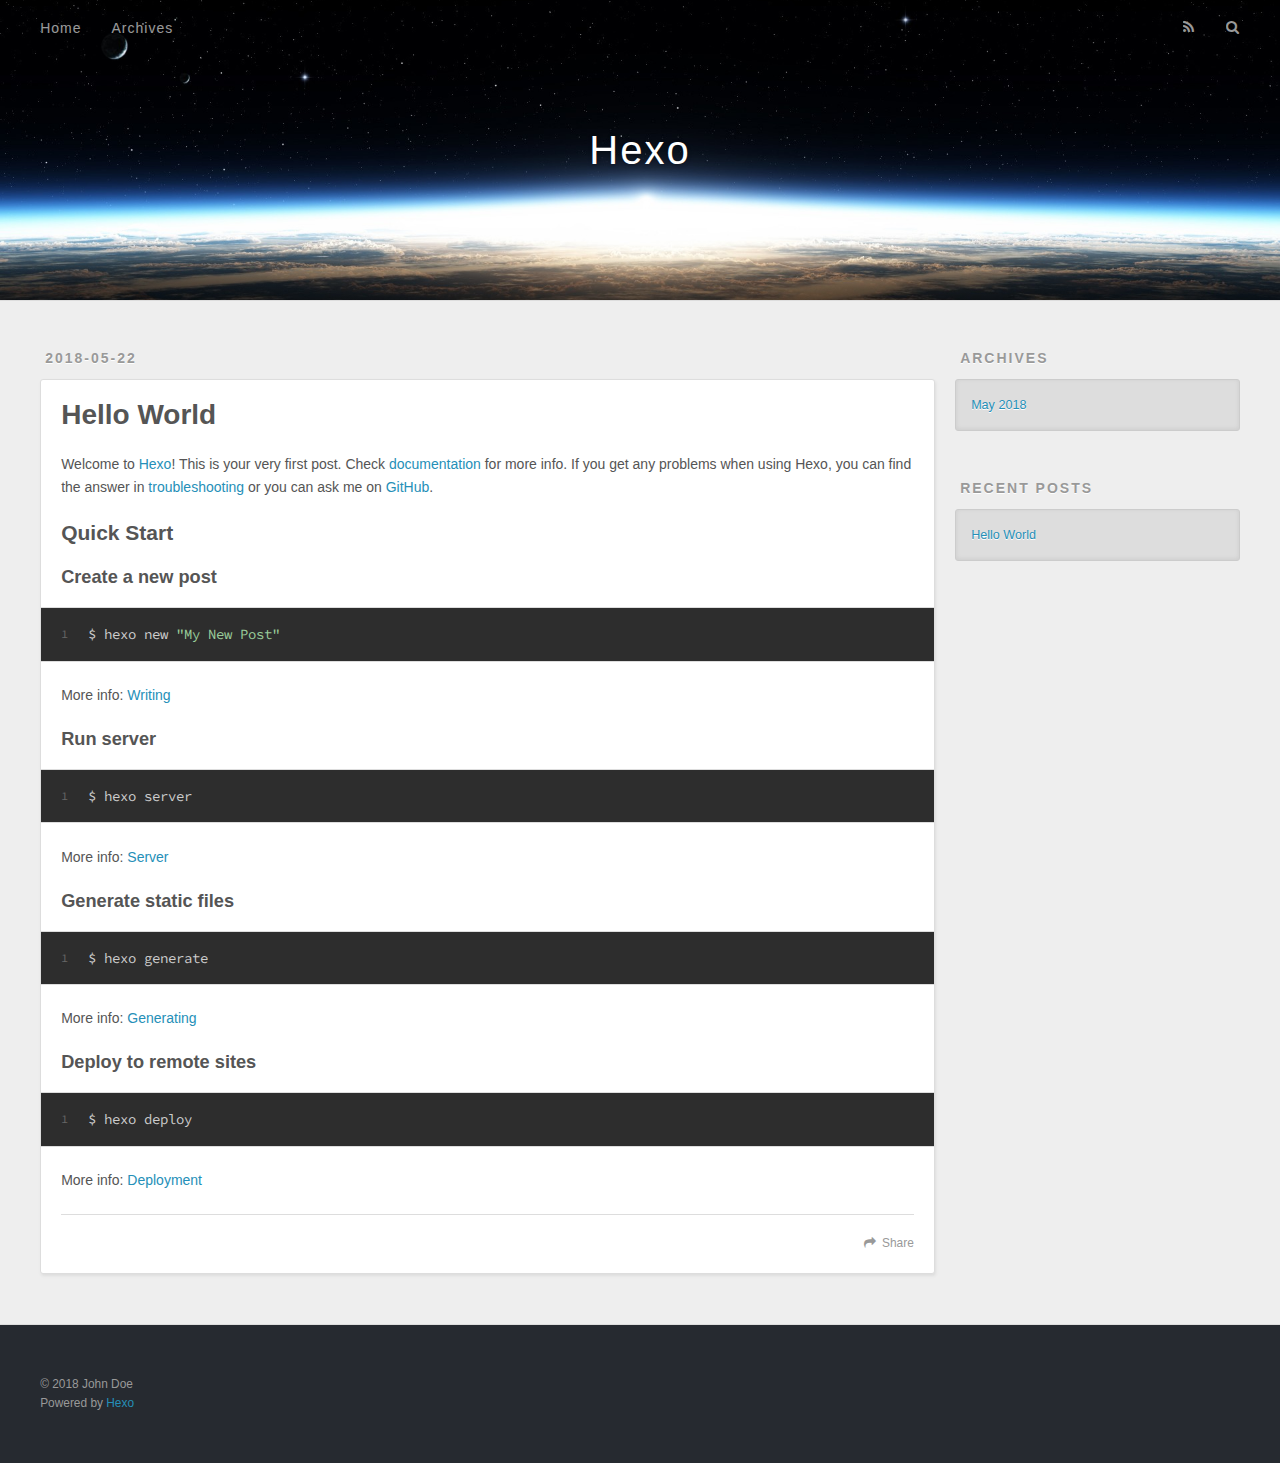
==== index.html @ e0454660 "Site updated: 2018-05-22 16:59:44" ====
<!DOCTYPE html>
<html>
<head>
  <meta charset="utf-8">
  

  
  <title>Hexo</title>
  <meta name="viewport" content="width=device-width, initial-scale=1, maximum-scale=1">
  <meta property="og:type" content="website">
<meta property="og:title" content="Hexo">
<meta property="og:url" content="http://yoursite.com/index.html">
<meta property="og:site_name" content="Hexo">
<meta property="og:locale" content="default">
<meta name="twitter:card" content="summary">
<meta name="twitter:title" content="Hexo">
  
    <link rel="alternate" href="/atom.xml" title="Hexo" type="application/atom+xml">
  
  
    <link rel="icon" href="/favicon.png">
  
  
    <link href="//fonts.googleapis.com/css?family=Source+Code+Pro" rel="stylesheet" type="text/css">
  
  <link rel="stylesheet" href="/css/style.css">
</head>

<body>
  <div id="container">
    <div id="wrap">
      <header id="header">
  <div id="banner"></div>
  <div id="header-outer" class="outer">
    <div id="header-title" class="inner">
      <h1 id="logo-wrap">
        <a href="/" id="logo">Hexo</a>
      </h1>
      
    </div>
    <div id="header-inner" class="inner">
      <nav id="main-nav">
        <a id="main-nav-toggle" class="nav-icon"></a>
        
          <a class="main-nav-link" href="/">Home</a>
        
          <a class="main-nav-link" href="/archives">Archives</a>
        
      </nav>
      <nav id="sub-nav">
        
          <a id="nav-rss-link" class="nav-icon" href="/atom.xml" title="RSS Feed"></a>
        
        <a id="nav-search-btn" class="nav-icon" title="Search"></a>
      </nav>
      <div id="search-form-wrap">
        <form action="//google.com/search" method="get" accept-charset="UTF-8" class="search-form"><input type="search" name="q" class="search-form-input" placeholder="Search"><button type="submit" class="search-form-submit">&#xF002;</button><input type="hidden" name="sitesearch" value="http://yoursite.com"></form>
      </div>
    </div>
  </div>
</header>
      <div class="outer">
        <section id="main">
  
    <article id="post-hello-world" class="article article-type-post" itemscope itemprop="blogPost">
  <div class="article-meta">
    <a href="/2018/05/22/hello-world/" class="article-date">
  <time datetime="2018-05-22T08:12:59.745Z" itemprop="datePublished">2018-05-22</time>
</a>
    
  </div>
  <div class="article-inner">
    
    
      <header class="article-header">
        
  
    <h1 itemprop="name">
      <a class="article-title" href="/2018/05/22/hello-world/">Hello World</a>
    </h1>
  

      </header>
    
    <div class="article-entry" itemprop="articleBody">
      
        <p>Welcome to <a href="https://hexo.io/" target="_blank" rel="noopener">Hexo</a>! This is your very first post. Check <a href="https://hexo.io/docs/" target="_blank" rel="noopener">documentation</a> for more info. If you get any problems when using Hexo, you can find the answer in <a href="https://hexo.io/docs/troubleshooting.html" target="_blank" rel="noopener">troubleshooting</a> or you can ask me on <a href="https://github.com/hexojs/hexo/issues" target="_blank" rel="noopener">GitHub</a>.</p>
<h2 id="Quick-Start"><a href="#Quick-Start" class="headerlink" title="Quick Start"></a>Quick Start</h2><h3 id="Create-a-new-post"><a href="#Create-a-new-post" class="headerlink" title="Create a new post"></a>Create a new post</h3><figure class="highlight bash"><table><tr><td class="gutter"><pre><span class="line">1</span><br></pre></td><td class="code"><pre><span class="line">$ hexo new <span class="string">"My New Post"</span></span><br></pre></td></tr></table></figure>
<p>More info: <a href="https://hexo.io/docs/writing.html" target="_blank" rel="noopener">Writing</a></p>
<h3 id="Run-server"><a href="#Run-server" class="headerlink" title="Run server"></a>Run server</h3><figure class="highlight bash"><table><tr><td class="gutter"><pre><span class="line">1</span><br></pre></td><td class="code"><pre><span class="line">$ hexo server</span><br></pre></td></tr></table></figure>
<p>More info: <a href="https://hexo.io/docs/server.html" target="_blank" rel="noopener">Server</a></p>
<h3 id="Generate-static-files"><a href="#Generate-static-files" class="headerlink" title="Generate static files"></a>Generate static files</h3><figure class="highlight bash"><table><tr><td class="gutter"><pre><span class="line">1</span><br></pre></td><td class="code"><pre><span class="line">$ hexo generate</span><br></pre></td></tr></table></figure>
<p>More info: <a href="https://hexo.io/docs/generating.html" target="_blank" rel="noopener">Generating</a></p>
<h3 id="Deploy-to-remote-sites"><a href="#Deploy-to-remote-sites" class="headerlink" title="Deploy to remote sites"></a>Deploy to remote sites</h3><figure class="highlight bash"><table><tr><td class="gutter"><pre><span class="line">1</span><br></pre></td><td class="code"><pre><span class="line">$ hexo deploy</span><br></pre></td></tr></table></figure>
<p>More info: <a href="https://hexo.io/docs/deployment.html" target="_blank" rel="noopener">Deployment</a></p>

      
    </div>
    <footer class="article-footer">
      <a data-url="http://yoursite.com/2018/05/22/hello-world/" data-id="cjhhenh9d0000pkgvvjf77bkn" class="article-share-link">Share</a>
      
      
    </footer>
  </div>
  
</article>


  


</section>
        
          <aside id="sidebar">
  
    

  
    

  
    
  
    
  <div class="widget-wrap">
    <h3 class="widget-title">Archives</h3>
    <div class="widget">
      <ul class="archive-list"><li class="archive-list-item"><a class="archive-list-link" href="/archives/2018/05/">May 2018</a></li></ul>
    </div>
  </div>


  
    
  <div class="widget-wrap">
    <h3 class="widget-title">Recent Posts</h3>
    <div class="widget">
      <ul>
        
          <li>
            <a href="/2018/05/22/hello-world/">Hello World</a>
          </li>
        
      </ul>
    </div>
  </div>

  
</aside>
        
      </div>
      <footer id="footer">
  
  <div class="outer">
    <div id="footer-info" class="inner">
      &copy; 2018 John Doe<br>
      Powered by <a href="http://hexo.io/" target="_blank">Hexo</a>
    </div>
  </div>
</footer>
    </div>
    <nav id="mobile-nav">
  
    <a href="/" class="mobile-nav-link">Home</a>
  
    <a href="/archives" class="mobile-nav-link">Archives</a>
  
</nav>
    

<script src="//ajax.googleapis.com/ajax/libs/jquery/2.0.3/jquery.min.js"></script>


  <link rel="stylesheet" href="/fancybox/jquery.fancybox.css">
  <script src="/fancybox/jquery.fancybox.pack.js"></script>


<script src="/js/script.js"></script>



  </div>
</body>
</html>
---- css/style.css ----
body {
  width: 100%;
}
body:before,
body:after {
  content: "";
  display: table;
}
body:after {
  clear: both;
}
html,
body,
div,
span,
applet,
object,
iframe,
h1,
h2,
h3,
h4,
h5,
h6,
p,
blockquote,
pre,
a,
abbr,
acronym,
address,
big,
cite,
code,
del,
dfn,
em,
img,
ins,
kbd,
q,
s,
samp,
small,
strike,
strong,
sub,
sup,
tt,
var,
dl,
dt,
dd,
ol,
ul,
li,
fieldset,
form,
label,
legend,
table,
caption,
tbody,
tfoot,
thead,
tr,
th,
td {
  margin: 0;
  padding: 0;
  border: 0;
  outline: 0;
  font-weight: inherit;
  font-style: inherit;
  font-family: inherit;
  font-size: 100%;
  vertical-align: baseline;
}
body {
  line-height: 1;
  color: #000;
  background: #fff;
}
ol,
ul {
  list-style: none;
}
table {
  border-collapse: separate;
  border-spacing: 0;
  vertical-align: middle;
}
caption,
th,
td {
  text-align: left;
  font-weight: normal;
  vertical-align: middle;
}
a img {
  border: none;
}
input,
button {
  margin: 0;
  padding: 0;
}
input::-moz-focus-inner,
button::-moz-focus-inner {
  border: 0;
  padding: 0;
}
@font-face {
  font-family: FontAwesome;
  font-style: normal;
  font-weight: normal;
  src: url("fonts/fontawesome-webfont.eot?v=#4.0.3");
  src: url("fonts/fontawesome-webfont.eot?#iefix&v=#4.0.3") format("embedded-opentype"), url("fonts/fontawesome-webfont.woff?v=#4.0.3") format("woff"), url("fonts/fontawesome-webfont.ttf?v=#4.0.3") format("truetype"), url("fonts/fontawesome-webfont.svg#fontawesomeregular?v=#4.0.3") format("svg");
}
html,
body,
#container {
  height: 100%;
}
body {
  background: #eee;
  font: 14px -apple-system, BlinkMacSystemFont, "Segoe UI", "Roboto", "Oxygen", "Ubuntu", "Cantarell", "Fira Sans", "Droid Sans", "Helvetica Neue", sans-serif;
  -webkit-text-size-adjust: 100%;
}
.outer {
  max-width: 1220px;
  margin: 0 auto;
  padding: 0 20px;
}
.outer:before,
.outer:after {
  content: "";
  display: table;
}
.outer:after {
  clear: both;
}
.inner {
  display: inline;
  float: left;
  width: 98.33333333333333%;
  margin: 0 0.833333333333333%;
}
.left,
.alignleft {
  float: left;
}
.right,
.alignright {
  float: right;
}
.clear {
  clear: both;
}
#container {
  position: relative;
}
.mobile-nav-on {
  overflow: hidden;
}
#wrap {
  height: 100%;
  width: 100%;
  position: absolute;
  top: 0;
  left: 0;
  -webkit-transition: 0.2s ease-out;
  -moz-transition: 0.2s ease-out;
  -ms-transition: 0.2s ease-out;
  transition: 0.2s ease-out;
  z-index: 1;
  background: #eee;
}
.mobile-nav-on #wrap {
  left: 280px;
}
@media screen and (min-width: 768px) {
  #main {
    display: inline;
    float: left;
    width: 73.33333333333333%;
    margin: 0 0.833333333333333%;
  }
}
.article-date,
.article-category-link,
.archive-year,
.widget-title {
  text-decoration: none;
  text-transform: uppercase;
  letter-spacing: 2px;
  color: #999;
  margin-bottom: 1em;
  margin-left: 5px;
  line-height: 1em;
  text-shadow: 0 1px #fff;
  font-weight: bold;
}
.article-inner,
.archive-article-inner {
  background: #fff;
  -webkit-box-shadow: 1px 2px 3px #ddd;
  box-shadow: 1px 2px 3px #ddd;
  border: 1px solid #ddd;
  border-radius: 3px;
}
.article-entry h1,
.widget h1 {
  font-size: 2em;
}
.article-entry h2,
.widget h2 {
  font-size: 1.5em;
}
.article-entry h3,
.widget h3 {
  font-size: 1.3em;
}
.article-entry h4,
.widget h4 {
  font-size: 1.2em;
}
.article-entry h5,
.widget h5 {
  font-size: 1em;
}
.article-entry h6,
.widget h6 {
  font-size: 1em;
  color: #999;
}
.article-entry hr,
.widget hr {
  border: 1px dashed #ddd;
}
.article-entry strong,
.widget strong {
  font-weight: bold;
}
.article-entry em,
.widget em,
.article-entry cite,
.widget cite {
  font-style: italic;
}
.article-entry sup,
.widget sup,
.article-entry sub,
.widget sub {
  font-size: 0.75em;
  line-height: 0;
  position: relative;
  vertical-align: baseline;
}
.article-entry sup,
.widget sup {
  top: -0.5em;
}
.article-entry sub,
.widget sub {
  bottom: -0.2em;
}
.article-entry small,
.widget small {
  font-size: 0.85em;
}
.article-entry acronym,
.widget acronym,
.article-entry abbr,
.widget abbr {
  border-bottom: 1px dotted;
}
.article-entry ul,
.widget ul,
.article-entry ol,
.widget ol,
.article-entry dl,
.widget dl {
  margin: 0 20px;
  line-height: 1.6em;
}
.article-entry ul ul,
.widget ul ul,
.article-entry ol ul,
.widget ol ul,
.article-entry ul ol,
.widget ul ol,
.article-entry ol ol,
.widget ol ol {
  margin-top: 0;
  margin-bottom: 0;
}
.article-entry ul,
.widget ul {
  list-style: disc;
}
.article-entry ol,
.widget ol {
  list-style: decimal;
}
.article-entry dt,
.widget dt {
  font-weight: bold;
}
#header {
  height: 300px;
  position: relative;
  border-bottom: 1px solid #ddd;
}
#header:before,
#header:after {
  content: "";
  position: absolute;
  left: 0;
  right: 0;
  height: 40px;
}
#header:before {
  top: 0;
  background: -webkit-linear-gradient(rgba(0,0,0,0.2), transparent);
  background: -moz-linear-gradient(rgba(0,0,0,0.2), transparent);
  background: -ms-linear-gradient(rgba(0,0,0,0.2), transparent);
  background: linear-gradient(rgba(0,0,0,0.2), transparent);
}
#header:after {
  bottom: 0;
  background: -webkit-linear-gradient(transparent, rgba(0,0,0,0.2));
  background: -moz-linear-gradient(transparent, rgba(0,0,0,0.2));
  background: -ms-linear-gradient(transparent, rgba(0,0,0,0.2));
  background: linear-gradient(transparent, rgba(0,0,0,0.2));
}
#header-outer {
  height: 100%;
  position: relative;
}
#header-inner {
  position: relative;
  overflow: hidden;
}
#banner {
  position: absolute;
  top: 0;
  left: 0;
  width: 100%;
  height: 100%;
  background: url("images/banner.jpg") center #000;
  -webkit-background-size: cover;
  -moz-background-size: cover;
  background-size: cover;
  z-index: -1;
}
#header-title {
  text-align: center;
  height: 40px;
  position: absolute;
  top: 50%;
  left: 0;
  margin-top: -20px;
}
#logo,
#subtitle {
  text-decoration: none;
  color: #fff;
  font-weight: 300;
  text-shadow: 0 1px 4px rgba(0,0,0,0.3);
}
#logo {
  font-size: 40px;
  line-height: 40px;
  letter-spacing: 2px;
}
#subtitle {
  font-size: 16px;
  line-height: 16px;
  letter-spacing: 1px;
}
#subtitle-wrap {
  margin-top: 16px;
}
#main-nav {
  float: left;
  margin-left: -15px;
}
.nav-icon,
.main-nav-link {
  float: left;
  color: #fff;
  opacity: 0.6;
  text-decoration: none;
  text-shadow: 0 1px rgba(0,0,0,0.2);
  -webkit-transition: opacity 0.2s;
  -moz-transition: opacity 0.2s;
  -ms-transition: opacity 0.2s;
  transition: opacity 0.2s;
  display: block;
  padding: 20px 15px;
}
.nav-icon:hover,
.main-nav-link:hover {
  opacity: 1;
}
.nav-icon {
  font-family: FontAwesome;
  text-align: center;
  font-size: 14px;
  width: 14px;
  height: 14px;
  padding: 20px 15px;
  position: relative;
  cursor: pointer;
}
.main-nav-link {
  font-weight: 300;
  letter-spacing: 1px;
}
@media screen and (max-width: 479px) {
  .main-nav-link {
    display: none;
  }
}
#main-nav-toggle {
  display: none;
}
#main-nav-toggle:before {
  content: "\f0c9";
}
@media screen and (max-width: 479px) {
  #main-nav-toggle {
    display: block;
  }
}
#sub-nav {
  float: right;
  margin-right: -15px;
}
#nav-rss-link:before {
  content: "\f09e";
}
#nav-search-btn:before {
  content: "\f002";
}
#search-form-wrap {
  position: absolute;
  top: 15px;
  width: 150px;
  height: 30px;
  right: -150px;
  opacity: 0;
  -webkit-transition: 0.2s ease-out;
  -moz-transition: 0.2s ease-out;
  -ms-transition: 0.2s ease-out;
  transition: 0.2s ease-out;
}
#search-form-wrap.on {
  opacity: 1;
  right: 0;
}
@media screen and (max-width: 479px) {
  #search-form-wrap {
    width: 100%;
    right: -100%;
  }
}
.search-form {
  position: absolute;
  top: 0;
  left: 0;
  right: 0;
  background: #fff;
  padding: 5px 15px;
  border-radius: 15px;
  -webkit-box-shadow: 0 0 10px rgba(0,0,0,0.3);
  box-shadow: 0 0 10px rgba(0,0,0,0.3);
}
.search-form-input {
  border: none;
  background: none;
  color: #555;
  width: 100%;
  font: 13px -apple-system, BlinkMacSystemFont, "Segoe UI", "Roboto", "Oxygen", "Ubuntu", "Cantarell", "Fira Sans", "Droid Sans", "Helvetica Neue", sans-serif;
  outline: none;
}
.search-form-input::-webkit-search-results-decoration,
.search-form-input::-webkit-search-cancel-button {
  -webkit-appearance: none;
}
.search-form-submit {
  position: absolute;
  top: 50%;
  right: 10px;
  margin-top: -7px;
  font: 13px FontAwesome;
  border: none;
  background: none;
  color: #bbb;
  cursor: pointer;
}
.search-form-submit:hover,
.search-form-submit:focus {
  color: #777;
}
.article {
  margin: 50px 0;
}
.article-inner {
  overflow: hidden;
}
.article-meta:before,
.article-meta:after {
  content: "";
  display: table;
}
.article-meta:after {
  clear: both;
}
.article-date {
  float: left;
}
.article-category {
  float: left;
  line-height: 1em;
  color: #ccc;
  text-shadow: 0 1px #fff;
  margin-left: 8px;
}
.article-category:before {
  content: "\2022";
}
.article-category-link {
  margin: 0 12px 1em;
}
.article-header {
  padding: 20px 20px 0;
}
.article-title {
  text-decoration: none;
  font-size: 2em;
  font-weight: bold;
  color: #555;
  line-height: 1.1em;
  -webkit-transition: color 0.2s;
  -moz-transition: color 0.2s;
  -ms-transition: color 0.2s;
  transition: color 0.2s;
}
a.article-title:hover {
  color: #258fb8;
}
.article-entry {
  color: #555;
  padding: 0 20px;
}
.article-entry:before,
.article-entry:after {
  content: "";
  display: table;
}
.article-entry:after {
  clear: both;
}
.article-entry p,
.article-entry table {
  line-height: 1.6em;
  margin: 1.6em 0;
}
.article-entry h1,
.article-entry h2,
.article-entry h3,
.article-entry h4,
.article-entry h5,
.article-entry h6 {
  font-weight: bold;
}
.article-entry h1,
.article-entry h2,
.article-entry h3,
.article-entry h4,
.article-entry h5,
.article-entry h6 {
  line-height: 1.1em;
  margin: 1.1em 0;
}
.article-entry a {
  color: #258fb8;
  text-decoration: none;
}
.article-entry a:hover {
  text-decoration: underline;
}
.article-entry ul,
.article-entry ol,
.article-entry dl {
  margin-top: 1.6em;
  margin-bottom: 1.6em;
}
.article-entry img,
.article-entry video {
  max-width: 100%;
  height: auto;
  display: block;
  margin: auto;
}
.article-entry iframe {
  border: none;
}
.article-entry table {
  width: 100%;
  border-collapse: collapse;
  border-spacing: 0;
}
.article-entry th {
  font-weight: bold;
  border-bottom: 3px solid #ddd;
  padding-bottom: 0.5em;
}
.article-entry td {
  border-bottom: 1px solid #ddd;
  padding: 10px 0;
}
.article-entry blockquote {
  font-family: Georgia, "Times New Roman", serif;
  font-size: 1.4em;
  margin: 1.6em 20px;
  text-align: center;
}
.article-entry blockquote footer {
  font-size: 14px;
  margin: 1.6em 0;
  font-family: -apple-system, BlinkMacSystemFont, "Segoe UI", "Roboto", "Oxygen", "Ubuntu", "Cantarell", "Fira Sans", "Droid Sans", "Helvetica Neue", sans-serif;
}
.article-entry blockquote footer cite:before {
  content: "—";
  padding: 0 0.5em;
}
.article-entry .pullquote {
  text-align: left;
  width: 45%;
  margin: 0;
}
.article-entry .pullquote.left {
  margin-left: 0.5em;
  margin-right: 1em;
}
.article-entry .pullquote.right {
  margin-right: 0.5em;
  margin-left: 1em;
}
.article-entry .caption {
  color: #999;
  display: block;
  font-size: 0.9em;
  margin-top: 0.5em;
  position: relative;
  text-align: center;
}
.article-entry .video-container {
  position: relative;
  padding-top: 56.25%;
  height: 0;
  overflow: hidden;
}
.article-entry .video-container iframe,
.article-entry .video-container object,
.article-entry .video-container embed {
  position: absolute;
  top: 0;
  left: 0;
  width: 100%;
  height: 100%;
  margin-top: 0;
}
.article-more-link a {
  display: inline-block;
  line-height: 1em;
  padding: 6px 15px;
  border-radius: 15px;
  background: #eee;
  color: #999;
  text-shadow: 0 1px #fff;
  text-decoration: none;
}
.article-more-link a:hover {
  background: #258fb8;
  color: #fff;
  text-decoration: none;
  text-shadow: 0 1px #1e7293;
}
.article-footer {
  font-size: 0.85em;
  line-height: 1.6em;
  border-top: 1px solid #ddd;
  padding-top: 1.6em;
  margin: 0 20px 20px;
}
.article-footer:before,
.article-footer:after {
  content: "";
  display: table;
}
.article-footer:after {
  clear: both;
}
.article-footer a {
  color: #999;
  text-decoration: none;
}
.article-footer a:hover {
  color: #555;
}
.article-tag-list-item {
  float: left;
  margin-right: 10px;
}
.article-tag-list-link:before {
  content: "#";
}
.article-comment-link {
  float: right;
}
.article-comment-link:before {
  content: "\f075";
  font-family: FontAwesome;
  padding-right: 8px;
}
.article-share-link {
  cursor: pointer;
  float: right;
  margin-left: 20px;
}
.article-share-link:before {
  content: "\f064";
  font-family: FontAwesome;
  padding-right: 6px;
}
#article-nav {
  position: relative;
}
#article-nav:before,
#article-nav:after {
  content: "";
  display: table;
}
#article-nav:after {
  clear: both;
}
@media screen and (min-width: 768px) {
  #article-nav {
    margin: 50px 0;
  }
  #article-nav:before {
    width: 8px;
    height: 8px;
    position: absolute;
    top: 50%;
    left: 50%;
    margin-top: -4px;
    margin-left: -4px;
    content: "";
    border-radius: 50%;
    background: #ddd;
    -webkit-box-shadow: 0 1px 2px #fff;
    box-shadow: 0 1px 2px #fff;
  }
}
.article-nav-link-wrap {
  text-decoration: none;
  text-shadow: 0 1px #fff;
  color: #999;
  -webkit-box-sizing: border-box;
  -moz-box-sizing: border-box;
  box-sizing: border-box;
  margin-top: 50px;
  text-align: center;
  display: block;
}
.article-nav-link-wrap:hover {
  color: #555;
}
@media screen and (min-width: 768px) {
  .article-nav-link-wrap {
    width: 50%;
    margin-top: 0;
  }
}
@media screen and (min-width: 768px) {
  #article-nav-newer {
    float: left;
    text-align: right;
    padding-right: 20px;
  }
}
@media screen and (min-width: 768px) {
  #article-nav-older {
    float: right;
    text-align: left;
    padding-left: 20px;
  }
}
.article-nav-caption {
  text-transform: uppercase;
  letter-spacing: 2px;
  color: #ddd;
  line-height: 1em;
  font-weight: bold;
}
#article-nav-newer .article-nav-caption {
  margin-right: -2px;
}
.article-nav-title {
  font-size: 0.85em;
  line-height: 1.6em;
  margin-top: 0.5em;
}
.article-share-box {
  position: absolute;
  display: none;
  background: #fff;
  -webkit-box-shadow: 1px 2px 10px rgba(0,0,0,0.2);
  box-shadow: 1px 2px 10px rgba(0,0,0,0.2);
  border-radius: 3px;
  margin-left: -145px;
  overflow: hidden;
  z-index: 1;
}
.article-share-box.on {
  display: block;
}
.article-share-input {
  width: 100%;
  background: none;
  -webkit-box-sizing: border-box;
  -moz-box-sizing: border-box;
  box-sizing: border-box;
  font: 14px -apple-system, BlinkMacSystemFont, "Segoe UI", "Roboto", "Oxygen", "Ubuntu", "Cantarell", "Fira Sans", "Droid Sans", "Helvetica Neue", sans-serif;
  padding: 0 15px;
  color: #555;
  outline: none;
  border: 1px solid #ddd;
  border-radius: 3px 3px 0 0;
  height: 36px;
  line-height: 36px;
}
.article-share-links {
  background: #eee;
}
.article-share-links:before,
.article-share-links:after {
  content: "";
  display: table;
}
.article-share-links:after {
  clear: both;
}
.article-share-twitter,
.article-share-facebook,
.article-share-pinterest,
.article-share-google {
  width: 50px;
  height: 36px;
  display: block;
  float: left;
  position: relative;
  color: #999;
  text-shadow: 0 1px #fff;
}
.article-share-twitter:before,
.article-share-facebook:before,
.article-share-pinterest:before,
.article-share-google:before {
  font-size: 20px;
  font-family: FontAwesome;
  width: 20px;
  height: 20px;
  position: absolute;
  top: 50%;
  left: 50%;
  margin-top: -10px;
  margin-left: -10px;
  text-align: center;
}
.article-share-twitter:hover,
.article-share-facebook:hover,
.article-share-pinterest:hover,
.article-share-google:hover {
  color: #fff;
}
.article-share-twitter:before {
  content: "\f099";
}
.article-share-twitter:hover {
  background: #00aced;
  text-shadow: 0 1px #008abe;
}
.article-share-facebook:before {
  content: "\f09a";
}
.article-share-facebook:hover {
  background: #3b5998;
  text-shadow: 0 1px #2f477a;
}
.article-share-pinterest:before {
  content: "\f0d2";
}
.article-share-pinterest:hover {
  background: #cb2027;
  text-shadow: 0 1px #a21a1f;
}
.article-share-google:before {
  content: "\f0d5";
}
.article-share-google:hover {
  background: #dd4b39;
  text-shadow: 0 1px #be3221;
}
.article-gallery {
  background: #000;
  position: relative;
}
.article-gallery-photos {
  position: relative;
  overflow: hidden;
}
.article-gallery-img {
  display: none;
  max-width: 100%;
}
.article-gallery-img:first-child {
  display: block;
}
.article-gallery-img.loaded {
  position: absolute;
  display: block;
}
.article-gallery-img img {
  display: block;
  max-width: 100%;
  margin: 0 auto;
}
#comments {
  background: #fff;
  -webkit-box-shadow: 1px 2px 3px #ddd;
  box-shadow: 1px 2px 3px #ddd;
  padding: 20px;
  border: 1px solid #ddd;
  border-radius: 3px;
  margin: 50px 0;
}
#comments a {
  color: #258fb8;
}
.archives-wrap {
  margin: 50px 0;
}
.archives:before,
.archives:after {
  content: "";
  display: table;
}
.archives:after {
  clear: both;
}
.archive-year-wrap {
  margin-bottom: 1em;
}
.archives {
  -webkit-column-gap: 10px;
  -moz-column-gap: 10px;
  column-gap: 10px;
}
@media screen and (min-width: 480px) and (max-width: 767px) {
  .archives {
    -webkit-column-count: 2;
    -moz-column-count: 2;
    column-count: 2;
  }
}
@media screen and (min-width: 768px) {
  .archives {
    -webkit-column-count: 3;
    -moz-column-count: 3;
    column-count: 3;
  }
}
.archive-article {
  -webkit-column-break-inside: avoid;
  page-break-inside: avoid;
  overflow: hidden;
  break-inside: avoid-column;
}
.archive-article-inner {
  padding: 10px;
  margin-bottom: 15px;
}
.archive-article-title {
  text-decoration: none;
  font-weight: bold;
  color: #555;
  -webkit-transition: color 0.2s;
  -moz-transition: color 0.2s;
  -ms-transition: color 0.2s;
  transition: color 0.2s;
  line-height: 1.6em;
}
.archive-article-title:hover {
  color: #258fb8;
}
.archive-article-footer {
  margin-top: 1em;
}
.archive-article-date {
  color: #999;
  text-decoration: none;
  font-size: 0.85em;
  line-height: 1em;
  margin-bottom: 0.5em;
  display: block;
}
#page-nav {
  margin: 50px auto;
  background: #fff;
  -webkit-box-shadow: 1px 2px 3px #ddd;
  box-shadow: 1px 2px 3px #ddd;
  border: 1px solid #ddd;
  border-radius: 3px;
  text-align: center;
  color: #999;
  overflow: hidden;
}
#page-nav:before,
#page-nav:after {
  content: "";
  display: table;
}
#page-nav:after {
  clear: both;
}
#page-nav a,
#page-nav span {
  padding: 10px 20px;
  line-height: 1;
  height: 2ex;
}
#page-nav a {
  color: #999;
  text-decoration: none;
}
#page-nav a:hover {
  background: #999;
  color: #fff;
}
#page-nav .prev {
  float: left;
}
#page-nav .next {
  float: right;
}
#page-nav .page-number {
  display: inline-block;
}
@media screen and (max-width: 479px) {
  #page-nav .page-number {
    display: none;
  }
}
#page-nav .current {
  color: #555;
  font-weight: bold;
}
#page-nav .space {
  color: #ddd;
}
#footer {
  background: #262a30;
  padding: 50px 0;
  border-top: 1px solid #ddd;
  color: #999;
}
#footer a {
  color: #258fb8;
  text-decoration: none;
}
#footer a:hover {
  text-decoration: underline;
}
#footer-info {
  line-height: 1.6em;
  font-size: 0.85em;
}
.article-entry pre,
.article-entry .highlight {
  background: #2d2d2d;
  margin: 0 -20px;
  padding: 15px 20px;
  border-style: solid;
  border-color: #ddd;
  border-width: 1px 0;
  overflow: auto;
  color: #ccc;
  line-height: 22.400000000000002px;
}
.article-entry .highlight .gutter pre,
.article-entry .gist .gist-file .gist-data .line-numbers {
  color: #666;
  font-size: 0.85em;
}
.article-entry pre,
.article-entry code {
  font-family: "Source Code Pro", Consolas, Monaco, Menlo, Consolas, monospace;
}
.article-entry code {
  background: #eee;
  text-shadow: 0 1px #fff;
  padding: 0 0.3em;
}
.article-entry pre code {
  background: none;
  text-shadow: none;
  padding: 0;
}
.article-entry .highlight pre {
  border: none;
  margin: 0;
  padding: 0;
}
.article-entry .highlight table {
  margin: 0;
  width: auto;
}
.article-entry .highlight td {
  border: none;
  padding: 0;
}
.article-entry .highlight figcaption {
  font-size: 0.85em;
  color: #999;
  line-height: 1em;
  margin-bottom: 1em;
}
.article-entry .highlight figcaption:before,
.article-entry .highlight figcaption:after {
  content: "";
  display: table;
}
.article-entry .highlight figcaption:after {
  clear: both;
}
.article-entry .highlight figcaption a {
  float: right;
}
.article-entry .highlight .gutter pre {
  text-align: right;
  padding-right: 20px;
}
.article-entry .highlight .line {
  height: 22.400000000000002px;
}
.article-entry .highlight .line.marked {
  background: #515151;
}
.article-entry .gist {
  margin: 0 -20px;
  border-style: solid;
  border-color: #ddd;
  border-width: 1px 0;
  background: #2d2d2d;
  padding: 15px 20px 15px 0;
}
.article-entry .gist .gist-file {
  border: none;
  font-family: "Source Code Pro", Consolas, Monaco, Menlo, Consolas, monospace;
  margin: 0;
}
.article-entry .gist .gist-file .gist-data {
  background: none;
  border: none;
}
.article-entry .gist .gist-file .gist-data .line-numbers {
  background: none;
  border: none;
  padding: 0 20px 0 0;
}
.article-entry .gist .gist-file .gist-data .line-data {
  padding: 0 !important;
}
.article-entry .gist .gist-file .highlight {
  margin: 0;
  padding: 0;
  border: none;
}
.article-entry .gist .gist-file .gist-meta {
  background: #2d2d2d;
  color: #999;
  font: 0.85em -apple-system, BlinkMacSystemFont, "Segoe UI", "Roboto", "Oxygen", "Ubuntu", "Cantarell", "Fira Sans", "Droid Sans", "Helvetica Neue", sans-serif;
  text-shadow: 0 0;
  padding: 0;
  margin-top: 1em;
  margin-left: 20px;
}
.article-entry .gist .gist-file .gist-meta a {
  color: #258fb8;
  font-weight: normal;
}
.article-entry .gist .gist-file .gist-meta a:hover {
  text-decoration: underline;
}
pre .comment,
pre .title {
  color: #999;
}
pre .variable,
pre .attribute,
pre .tag,
pre .regexp,
pre .ruby .constant,
pre .xml .tag .title,
pre .xml .pi,
pre .xml .doctype,
pre .html .doctype,
pre .css .id,
pre .css .class,
pre .css .pseudo {
  color: #f2777a;
}
pre .number,
pre .preprocessor,
pre .built_in,
pre .literal,
pre .params,
pre .constant {
  color: #f99157;
}
pre .class,
pre .ruby .class .title,
pre .css .rules .attribute {
  color: #9c9;
}
pre .string,
pre .value,
pre .inheritance,
pre .header,
pre .ruby .symbol,
pre .xml .cdata {
  color: #9c9;
}
pre .css .hexcolor {
  color: #6cc;
}
pre .function,
pre .python .decorator,
pre .python .title,
pre .ruby .function .title,
pre .ruby .title .keyword,
pre .perl .sub,
pre .javascript .title,
pre .coffeescript .title {
  color: #69c;
}
pre .keyword,
pre .javascript .function {
  color: #c9c;
}
@media screen and (max-width: 479px) {
  #mobile-nav {
    position: absolute;
    top: 0;
    left: 0;
    width: 280px;
    height: 100%;
    background: #191919;
    border-right: 1px solid #fff;
  }
}
@media screen and (max-width: 479px) {
  .mobile-nav-link {
    display: block;
    color: #999;
    text-decoration: none;
    padding: 15px 20px;
    font-weight: bold;
  }
  .mobile-nav-link:hover {
    color: #fff;
  }
}
@media screen and (min-width: 768px) {
  #sidebar {
    display: inline;
    float: left;
    width: 23.333333333333332%;
    margin: 0 0.833333333333333%;
  }
}
.widget-wrap {
  margin: 50px 0;
}
.widget {
  color: #777;
  text-shadow: 0 1px #fff;
  background: #ddd;
  -webkit-box-shadow: 0 -1px 4px #ccc inset;
  box-shadow: 0 -1px 4px #ccc inset;
  border: 1px solid #ccc;
  padding: 15px;
  border-radius: 3px;
}
.widget a {
  color: #258fb8;
  text-decoration: none;
}
.widget a:hover {
  text-decoration: underline;
}
.widget ul ul,
.widget ol ul,
.widget dl ul,
.widget ul ol,
.widget ol ol,
.widget dl ol,
.widget ul dl,
.widget ol dl,
.widget dl dl {
  margin-left: 15px;
  list-style: disc;
}
.widget {
  line-height: 1.6em;
  word-wrap: break-word;
  font-size: 0.9em;
}
.widget ul,
.widget ol {
  list-style: none;
  margin: 0;
}
.widget ul ul,
.widget ol ul,
.widget ul ol,
.widget ol ol {
  margin: 0 20px;
}
.widget ul ul,
.widget ol ul {
  list-style: disc;
}
.widget ul ol,
.widget ol ol {
  list-style: decimal;
}
.category-list-count,
.tag-list-count,
.archive-list-count {
  padding-left: 5px;
  color: #999;
  font-size: 0.85em;
}
.category-list-count:before,
.tag-list-count:before,
.archive-list-count:before {
  content: "(";
}
.category-list-count:after,
.tag-list-count:after,
.archive-list-count:after {
  content: ")";
}
.tagcloud a {
  margin-right: 5px;
  display: inline-block;
}
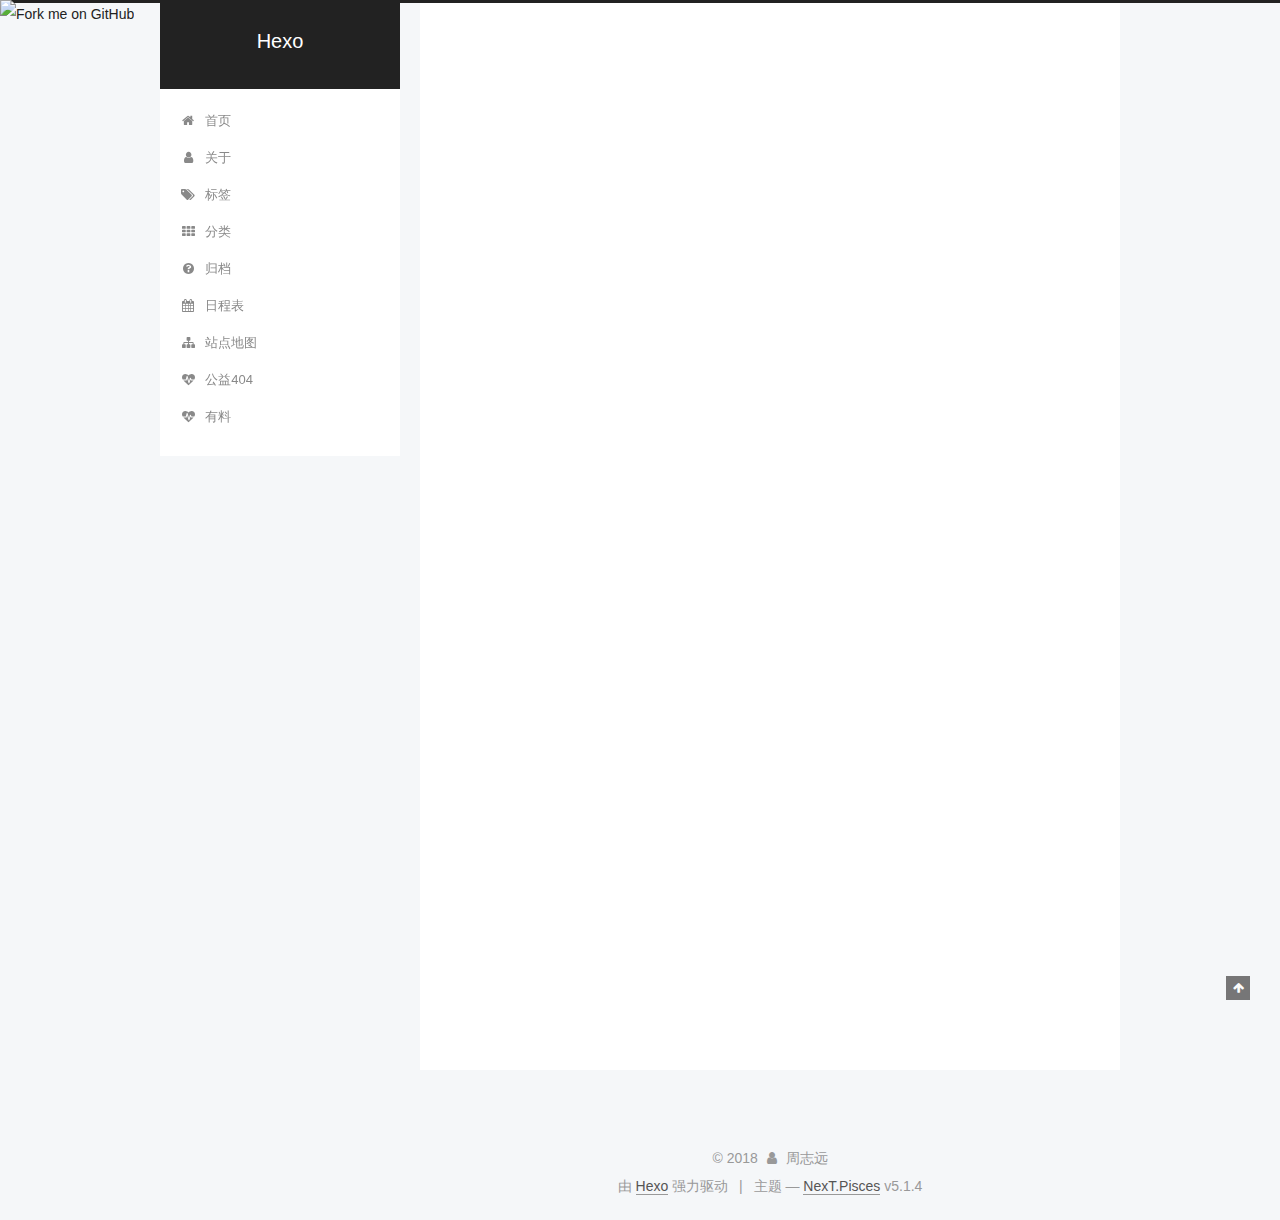
==== commit 564a05bd: "Site updated: 2018-05-22 18:22:31" ====
--- a/index.html
+++ b/index.html
@@ -1,90 +1,378 @@
 <!DOCTYPE html>
-<html>
+
+
+
+  
+
+
+<html class="theme-next pisces use-motion" lang="zh-Hans">
 <head>
-  <meta charset="utf-8">
-  
-
-  
-  <title>Hexo</title>
-  <meta name="viewport" content="width=device-width, initial-scale=1, maximum-scale=1">
-  <meta property="og:type" content="website">
+  <meta charset="UTF-8"/>
+<meta http-equiv="X-UA-Compatible" content="IE=edge" />
+<meta name="viewport" content="width=device-width, initial-scale=1, maximum-scale=1"/>
+<meta name="theme-color" content="#222">
+
+
+
+
+
+
+
+
+
+<meta http-equiv="Cache-Control" content="no-transform" />
+<meta http-equiv="Cache-Control" content="no-siteapp" />
+
+
+
+
+
+
+
+
+
+
+
+
+
+
+
+
+  
+  
+  <link href="/lib/fancybox/source/jquery.fancybox.css?v=2.1.5" rel="stylesheet" type="text/css" />
+
+
+
+
+
+
+
+<link href="/lib/font-awesome/css/font-awesome.min.css?v=4.6.2" rel="stylesheet" type="text/css" />
+
+<link href="/css/main.css?v=5.1.4" rel="stylesheet" type="text/css" />
+
+
+  <link rel="apple-touch-icon" sizes="180x180" href="/images/apple-touch-icon-next.png?v=5.1.4">
+
+
+  <link rel="icon" type="image/png" sizes="32x32" href="/images/favicon-32x32-next.png?v=5.1.4">
+
+
+  <link rel="icon" type="image/png" sizes="16x16" href="/images/favicon-16x16-next.png?v=5.1.4">
+
+
+  <link rel="mask-icon" href="/images/logo.svg?v=5.1.4" color="#222">
+
+
+
+
+
+  <meta name="keywords" content="Hexo, NexT" />
+
+
+
+
+
+
+
+
+
+
+<meta property="og:type" content="website">
 <meta property="og:title" content="Hexo">
 <meta property="og:url" content="http://yoursite.com/index.html">
 <meta property="og:site_name" content="Hexo">
-<meta property="og:locale" content="default">
+<meta property="og:locale" content="zh-Hans">
 <meta name="twitter:card" content="summary">
 <meta name="twitter:title" content="Hexo">
-  
-    <link rel="alternate" href="/atom.xml" title="Hexo" type="application/atom+xml">
-  
-  
-    <link rel="icon" href="/favicon.png">
-  
-  
-    <link href="//fonts.googleapis.com/css?family=Source+Code+Pro" rel="stylesheet" type="text/css">
-  
-  <link rel="stylesheet" href="/css/style.css">
+
+
+
+<script type="text/javascript" id="hexo.configurations">
+  var NexT = window.NexT || {};
+  var CONFIG = {
+    root: '/',
+    scheme: 'Pisces',
+    version: '5.1.4',
+    sidebar: {"position":"left","display":"post","offset":12,"b2t":false,"scrollpercent":false,"onmobile":false},
+    fancybox: true,
+    tabs: true,
+    motion: {"enable":true,"async":false,"transition":{"post_block":"fadeIn","post_header":"slideDownIn","post_body":"slideDownIn","coll_header":"slideLeftIn","sidebar":"slideUpIn"}},
+    duoshuo: {
+      userId: '0',
+      author: '博主'
+    },
+    algolia: {
+      applicationID: '',
+      apiKey: '',
+      indexName: '',
+      hits: {"per_page":10},
+      labels: {"input_placeholder":"Search for Posts","hits_empty":"We didn't find any results for the search: ${query}","hits_stats":"${hits} results found in ${time} ms"}
+    }
+  };
+</script>
+
+
+
+  <link rel="canonical" href="http://yoursite.com/"/>
+
+
+
+
+
+  <title>Hexo</title>
+  
+
+
+
+
+
+
+
+
 </head>
 
-<body>
-  <div id="container">
-    <div id="wrap">
-      <header id="header">
-  <div id="banner"></div>
-  <div id="header-outer" class="outer">
-    <div id="header-title" class="inner">
-      <h1 id="logo-wrap">
-        <a href="/" id="logo">Hexo</a>
-      </h1>
-      
+<body itemscope itemtype="http://schema.org/WebPage" lang="zh-Hans">
+
+  
+  
+    
+  
+
+  <div class="container sidebar-position-left 
+  page-home">
+    <div class="headband"></div>
+	<a href="https://aimhigh-z.github.io/">
+		<img style="position: absolute; top: 0; left: 0; border: 0;" src="https://s3.amazonaws.com/github/ribbons/forkme_left_green_007200.png" alt="Fork me on GitHub">
+	</a>
+    <header id="header" class="header" itemscope itemtype="http://schema.org/WPHeader">
+      <div class="header-inner"><div class="site-brand-wrapper">
+  <div class="site-meta ">
+    
+
+    <div class="custom-logo-site-title">
+      <a href="/"  class="brand" rel="start">
+        <span class="logo-line-before"><i></i></span>
+        <span class="site-title">Hexo</span>
+        <span class="logo-line-after"><i></i></span>
+      </a>
     </div>
-    <div id="header-inner" class="inner">
-      <nav id="main-nav">
-        <a id="main-nav-toggle" class="nav-icon"></a>
-        
-          <a class="main-nav-link" href="/">Home</a>
-        
-          <a class="main-nav-link" href="/archives">Archives</a>
-        
-      </nav>
-      <nav id="sub-nav">
-        
-          <a id="nav-rss-link" class="nav-icon" href="/atom.xml" title="RSS Feed"></a>
-        
-        <a id="nav-search-btn" class="nav-icon" title="Search"></a>
-      </nav>
-      <div id="search-form-wrap">
-        <form action="//google.com/search" method="get" accept-charset="UTF-8" class="search-form"><input type="search" name="q" class="search-form-input" placeholder="Search"><button type="submit" class="search-form-submit">&#xF002;</button><input type="hidden" name="sitesearch" value="http://yoursite.com"></form>
-      </div>
-    </div>
+      
+        <p class="site-subtitle"></p>
+      
   </div>
-</header>
-      <div class="outer">
-        <section id="main">
-  
-    <article id="post-hello-world" class="article article-type-post" itemscope itemprop="blogPost">
-  <div class="article-meta">
-    <a href="/2018/05/22/hello-world/" class="article-date">
-  <time datetime="2018-05-22T08:12:59.745Z" itemprop="datePublished">2018-05-22</time>
-</a>
-    
+
+  <div class="site-nav-toggle">
+    <button>
+      <span class="btn-bar"></span>
+      <span class="btn-bar"></span>
+      <span class="btn-bar"></span>
+    </button>
   </div>
-  <div class="article-inner">
-    
-    
-      <header class="article-header">
-        
-  
-    <h1 itemprop="name">
-      <a class="article-title" href="/2018/05/22/hello-world/">Hello World</a>
-    </h1>
-  
-
+</div>
+
+<nav class="site-nav">
+  
+
+  
+    <ul id="menu" class="menu">
+      
+        
+        <li class="menu-item menu-item-home">
+          <a href="/" rel="section">
+            
+              <i class="menu-item-icon fa fa-fw fa-home"></i> <br />
+            
+            首页
+          </a>
+        </li>
+      
+        
+        <li class="menu-item menu-item-about">
+          <a href="/about/" rel="section">
+            
+              <i class="menu-item-icon fa fa-fw fa-user"></i> <br />
+            
+            关于
+          </a>
+        </li>
+      
+        
+        <li class="menu-item menu-item-tags">
+          <a href="/tags/" rel="section">
+            
+              <i class="menu-item-icon fa fa-fw fa-tags"></i> <br />
+            
+            标签
+          </a>
+        </li>
+      
+        
+        <li class="menu-item menu-item-categories">
+          <a href="/categories/" rel="section">
+            
+              <i class="menu-item-icon fa fa-fw fa-th"></i> <br />
+            
+            分类
+          </a>
+        </li>
+      
+        
+        <li class="menu-item menu-item-archives">
+          <a href="/archives" rel="section">
+            
+              <i class="menu-item-icon fa fa-fw fa-question-circle"></i> <br />
+            
+            归档
+          </a>
+        </li>
+      
+        
+        <li class="menu-item menu-item-schedule">
+          <a href="/schedule/" rel="section">
+            
+              <i class="menu-item-icon fa fa-fw fa-calendar"></i> <br />
+            
+            日程表
+          </a>
+        </li>
+      
+        
+        <li class="menu-item menu-item-sitemap">
+          <a href="/sitemap.xml" rel="section">
+            
+              <i class="menu-item-icon fa fa-fw fa-sitemap"></i> <br />
+            
+            站点地图
+          </a>
+        </li>
+      
+        
+        <li class="menu-item menu-item-commonweal">
+          <a href="/404/" rel="section">
+            
+              <i class="menu-item-icon fa fa-fw fa-heartbeat"></i> <br />
+            
+            公益404
+          </a>
+        </li>
+      
+        
+        <li class="menu-item menu-item-something">
+          <a href="/something" rel="section">
+            
+              <i class="menu-item-icon fa fa-fw fa-heartbeat"></i> <br />
+            
+            有料
+          </a>
+        </li>
+      
+
+      
+    </ul>
+  
+
+  
+</nav>
+
+
+
+ </div>
+    </header>
+
+    <main id="main" class="main">
+      <div class="main-inner">
+        <div class="content-wrap">
+          <div id="content" class="content">
+            
+  <section id="posts" class="posts-expand">
+    
+      
+
+  
+
+  
+  
+  
+
+  <article class="post post-type-normal" itemscope itemtype="http://schema.org/Article">
+  
+  
+  
+  <div class="post-block">
+    <link itemprop="mainEntityOfPage" href="http://yoursite.com/2018/05/22/hello-world/">
+
+    <span hidden itemprop="author" itemscope itemtype="http://schema.org/Person">
+      <meta itemprop="name" content="周志远">
+      <meta itemprop="description" content="">
+      <meta itemprop="image" content="/images/zzy.jpg">
+    </span>
+
+    <span hidden itemprop="publisher" itemscope itemtype="http://schema.org/Organization">
+      <meta itemprop="name" content="Hexo">
+    </span>
+
+    
+      <header class="post-header">
+
+        
+        
+          <h1 class="post-title" itemprop="name headline">
+                
+                <a class="post-title-link" href="/2018/05/22/hello-world/" itemprop="url">Hello World</a></h1>
+        
+
+        <div class="post-meta">
+          <span class="post-time">
+            
+              <span class="post-meta-item-icon">
+                <i class="fa fa-calendar-o"></i>
+              </span>
+              
+                <span class="post-meta-item-text">发表于</span>
+              
+              <time title="创建于" itemprop="dateCreated datePublished" datetime="2018-05-22T16:12:59+08:00">
+                2018-05-22
+              </time>
+            
+
+            
+
+            
+          </span>
+
+          
+
+          
+            
+          
+
+          
+          
+
+          
+
+          
+
+          
+
+        </div>
       </header>
     
-    <div class="article-entry" itemprop="articleBody">
-      
-        <p>Welcome to <a href="https://hexo.io/" target="_blank" rel="noopener">Hexo</a>! This is your very first post. Check <a href="https://hexo.io/docs/" target="_blank" rel="noopener">documentation</a> for more info. If you get any problems when using Hexo, you can find the answer in <a href="https://hexo.io/docs/troubleshooting.html" target="_blank" rel="noopener">troubleshooting</a> or you can ask me on <a href="https://github.com/hexojs/hexo/issues" target="_blank" rel="noopener">GitHub</a>.</p>
+
+    
+    
+    
+    <div class="post-body" itemprop="articleBody">
+
+      
+      
+
+      
+        
+          
+            <p>Welcome to <a href="https://hexo.io/" target="_blank" rel="noopener">Hexo</a>! This is your very first post. Check <a href="https://hexo.io/docs/" target="_blank" rel="noopener">documentation</a> for more info. If you get any problems when using Hexo, you can find the answer in <a href="https://hexo.io/docs/troubleshooting.html" target="_blank" rel="noopener">troubleshooting</a> or you can ask me on <a href="https://github.com/hexojs/hexo/issues" target="_blank" rel="noopener">GitHub</a>.</p>
 <h2 id="Quick-Start"><a href="#Quick-Start" class="headerlink" title="Quick Start"></a>Quick Start</h2><h3 id="Create-a-new-post"><a href="#Create-a-new-post" class="headerlink" title="Create a new post"></a>Create a new post</h3><figure class="highlight bash"><table><tr><td class="gutter"><pre><span class="line">1</span><br></pre></td><td class="code"><pre><span class="line">$ hexo new <span class="string">"My New Post"</span></span><br></pre></td></tr></table></figure>
 <p>More info: <a href="https://hexo.io/docs/writing.html" target="_blank" rel="noopener">Writing</a></p>
 <h3 id="Run-server"><a href="#Run-server" class="headerlink" title="Run server"></a>Run server</h3><figure class="highlight bash"><table><tr><td class="gutter"><pre><span class="line">1</span><br></pre></td><td class="code"><pre><span class="line">$ hexo server</span><br></pre></td></tr></table></figure>
@@ -94,91 +382,318 @@
 <h3 id="Deploy-to-remote-sites"><a href="#Deploy-to-remote-sites" class="headerlink" title="Deploy to remote sites"></a>Deploy to remote sites</h3><figure class="highlight bash"><table><tr><td class="gutter"><pre><span class="line">1</span><br></pre></td><td class="code"><pre><span class="line">$ hexo deploy</span><br></pre></td></tr></table></figure>
 <p>More info: <a href="https://hexo.io/docs/deployment.html" target="_blank" rel="noopener">Deployment</a></p>
 
+          
+        
       
     </div>
-    <footer class="article-footer">
-      <a data-url="http://yoursite.com/2018/05/22/hello-world/" data-id="cjhhenh9d0000pkgvvjf77bkn" class="article-share-link">Share</a>
-      
+    
+    
+    
+
+    
+
+    
+
+    
+
+    <footer class="post-footer">
+      
+
+      
+
+      
+
+      
+      
+        <div class="post-eof"></div>
       
     </footer>
   </div>
   
-</article>
-
-
-  
-
-
-</section>
-        
-          <aside id="sidebar">
-  
-    
-
-  
-    
-
-  
-    
-  
-    
-  <div class="widget-wrap">
-    <h3 class="widget-title">Archives</h3>
-    <div class="widget">
-      <ul class="archive-list"><li class="archive-list-item"><a class="archive-list-link" href="/archives/2018/05/">May 2018</a></li></ul>
+  
+  
+  </article>
+
+
+    
+  </section>
+
+  
+
+
+          </div>
+          
+
+
+          
+
+        </div>
+        
+          
+  
+  <div class="sidebar-toggle">
+    <div class="sidebar-toggle-line-wrap">
+      <span class="sidebar-toggle-line sidebar-toggle-line-first"></span>
+      <span class="sidebar-toggle-line sidebar-toggle-line-middle"></span>
+      <span class="sidebar-toggle-line sidebar-toggle-line-last"></span>
     </div>
   </div>
 
-
-  
-    
-  <div class="widget-wrap">
-    <h3 class="widget-title">Recent Posts</h3>
-    <div class="widget">
-      <ul>
-        
-          <li>
-            <a href="/2018/05/22/hello-world/">Hello World</a>
-          </li>
-        
-      </ul>
+  <aside id="sidebar" class="sidebar">
+    
+    <div class="sidebar-inner">
+
+      
+
+      
+
+      <section class="site-overview-wrap sidebar-panel sidebar-panel-active">
+        <div class="site-overview">
+          <div class="site-author motion-element" itemprop="author" itemscope itemtype="http://schema.org/Person">
+            
+              <img class="site-author-image" itemprop="image"
+                src="/images/zzy.jpg"
+                alt="周志远" />
+            
+              <p class="site-author-name" itemprop="name">周志远</p>
+              <p class="site-description motion-element" itemprop="description"></p>
+          </div>
+
+          <nav class="site-state motion-element">
+
+            
+              <div class="site-state-item site-state-posts">
+              
+                <a href="/archives">
+              
+                  <span class="site-state-item-count">1</span>
+                  <span class="site-state-item-name">日志</span>
+                </a>
+              </div>
+            
+
+            
+
+            
+
+          </nav>
+
+          
+
+          
+
+          
+          
+
+          
+          
+
+          
+
+        </div>
+      </section>
+
+      
+
+      
+
     </div>
+  </aside>
+
+
+        
+      </div>
+    </main>
+
+    <footer id="footer" class="footer">
+      <div class="footer-inner">
+        <div class="copyright">&copy; <span itemprop="copyrightYear">2018</span>
+  <span class="with-love">
+    <i class="fa fa-user"></i>
+  </span>
+  <span class="author" itemprop="copyrightHolder">周志远</span>
+
+  
+</div>
+
+
+  <div class="powered-by">由 <a class="theme-link" target="_blank" href="https://hexo.io">Hexo</a> 强力驱动</div>
+
+
+
+  <span class="post-meta-divider">|</span>
+
+
+
+  <div class="theme-info">主题 &mdash; <a class="theme-link" target="_blank" href="https://github.com/iissnan/hexo-theme-next">NexT.Pisces</a> v5.1.4</div>
+
+
+
+
+        
+
+
+
+
+
+
+
+        
+      </div>
+    </footer>
+
+    
+      <div class="back-to-top">
+        <i class="fa fa-arrow-up"></i>
+        
+      </div>
+    
+
+    
+
   </div>
 
   
-</aside>
-        
-      </div>
-      <footer id="footer">
-  
-  <div class="outer">
-    <div id="footer-info" class="inner">
-      &copy; 2018 John Doe<br>
-      Powered by <a href="http://hexo.io/" target="_blank">Hexo</a>
-    </div>
-  </div>
-</footer>
-    </div>
-    <nav id="mobile-nav">
-  
-    <a href="/" class="mobile-nav-link">Home</a>
-  
-    <a href="/archives" class="mobile-nav-link">Archives</a>
-  
-</nav>
-    
-
-<script src="//ajax.googleapis.com/ajax/libs/jquery/2.0.3/jquery.min.js"></script>
-
-
-  <link rel="stylesheet" href="/fancybox/jquery.fancybox.css">
-  <script src="/fancybox/jquery.fancybox.pack.js"></script>
-
-
-<script src="/js/script.js"></script>
-
-
-
-  </div>
+
+<script type="text/javascript">
+  if (Object.prototype.toString.call(window.Promise) !== '[object Function]') {
+    window.Promise = null;
+  }
+</script>
+
+
+
+
+
+
+
+
+
+  
+
+
+
+
+
+
+
+
+
+
+
+
+  
+  
+    <script type="text/javascript" src="/lib/jquery/index.js?v=2.1.3"></script>
+  
+
+  
+  
+    <script type="text/javascript" src="/lib/fastclick/lib/fastclick.min.js?v=1.0.6"></script>
+  
+
+  
+  
+    <script type="text/javascript" src="/lib/jquery_lazyload/jquery.lazyload.js?v=1.9.7"></script>
+  
+
+  
+  
+    <script type="text/javascript" src="/lib/velocity/velocity.min.js?v=1.2.1"></script>
+  
+
+  
+  
+    <script type="text/javascript" src="/lib/velocity/velocity.ui.min.js?v=1.2.1"></script>
+  
+
+  
+  
+    <script type="text/javascript" src="/lib/fancybox/source/jquery.fancybox.pack.js?v=2.1.5"></script>
+  
+
+
+  
+
+
+  <script type="text/javascript" src="/js/src/utils.js?v=5.1.4"></script>
+
+  <script type="text/javascript" src="/js/src/motion.js?v=5.1.4"></script>
+
+
+
+  
+  
+
+
+  <script type="text/javascript" src="/js/src/affix.js?v=5.1.4"></script>
+
+  <script type="text/javascript" src="/js/src/schemes/pisces.js?v=5.1.4"></script>
+
+
+
+  
+
+  
+
+
+  <script type="text/javascript" src="/js/src/bootstrap.js?v=5.1.4"></script>
+
+
+
+  
+
+
+  
+
+
+
+
+	
+
+
+
+
+
+  
+
+
+
+
+
+  
+
+
+
+
+
+
+
+
+
+
+
+
+  
+
+
+
+
+
+  
+
+  
+
+  
+
+  
+  
+
+  
+
+  
+
+  
+
 </body>
-</html>+</html>
--- a/css/main.css
+++ b/css/main.css
@@ -0,0 +1,2993 @@
+/* normalize.css v3.0.2 | MIT License | git.io/normalize */
+html {
+  font-family: sans-serif; /* 1 */
+  -ms-text-size-adjust: 100%; /* 2 */
+  -webkit-text-size-adjust: 100%; /* 2 */
+}
+body {
+  margin: 0;
+}
+article,
+aside,
+details,
+figcaption,
+figure,
+footer,
+header,
+hgroup,
+main,
+menu,
+nav,
+section,
+summary {
+  display: block;
+}
+audio,
+canvas,
+progress,
+video {
+  display: inline-block; /* 1 */
+  vertical-align: baseline; /* 2 */
+}
+audio:not([controls]) {
+  display: none;
+  height: 0;
+}
+[hidden],
+template {
+  display: none;
+}
+a {
+  background-color: transparent;
+}
+a:active,
+a:hover {
+  outline: 0;
+}
+abbr[title] {
+  border-bottom: 1px dotted;
+}
+b,
+strong {
+  font-weight: bold;
+}
+dfn {
+  font-style: italic;
+}
+h1 {
+  font-size: 2em;
+  margin: 0.67em 0;
+}
+mark {
+  background: #ff0;
+  color: #000;
+}
+small {
+  font-size: 80%;
+}
+sub,
+sup {
+  font-size: 75%;
+  line-height: 0;
+  position: relative;
+  vertical-align: baseline;
+}
+sup {
+  top: -0.5em;
+}
+sub {
+  bottom: -0.25em;
+}
+img {
+  border: 0;
+}
+svg:not(:root) {
+  overflow: hidden;
+}
+figure {
+  margin: 1em 40px;
+}
+hr {
+  -moz-box-sizing: content-box;
+  box-sizing: content-box;
+  height: 0;
+}
+pre {
+  overflow: auto;
+}
+code,
+kbd,
+pre,
+samp {
+  font-family: monospace, monospace;
+  font-size: 1em;
+}
+button,
+input,
+optgroup,
+select,
+textarea {
+  color: inherit; /* 1 */
+  font: inherit; /* 2 */
+  margin: 0; /* 3 */
+}
+button {
+  overflow: visible;
+}
+button,
+select {
+  text-transform: none;
+}
+button,
+html input[type="button"],
+input[type="reset"],
+input[type="submit"] {
+  -webkit-appearance: button; /* 2 */
+  cursor: pointer; /* 3 */
+}
+button[disabled],
+html input[disabled] {
+  cursor: default;
+}
+button::-moz-focus-inner,
+input::-moz-focus-inner {
+  border: 0;
+  padding: 0;
+}
+input {
+  line-height: normal;
+}
+input[type="checkbox"],
+input[type="radio"] {
+  box-sizing: border-box; /* 1 */
+  padding: 0; /* 2 */
+}
+input[type="number"]::-webkit-inner-spin-button,
+input[type="number"]::-webkit-outer-spin-button {
+  height: auto;
+}
+input[type="search"] {
+  -webkit-appearance: textfield; /* 1 */
+  -moz-box-sizing: content-box;
+  -webkit-box-sizing: content-box; /* 2 */
+  box-sizing: content-box;
+}
+input[type="search"]::-webkit-search-cancel-button,
+input[type="search"]::-webkit-search-decoration {
+  -webkit-appearance: none;
+}
+fieldset {
+  border: 1px solid #c0c0c0;
+  margin: 0 2px;
+  padding: 0.35em 0.625em 0.75em;
+}
+legend {
+  border: 0; /* 1 */
+  padding: 0; /* 2 */
+}
+textarea {
+  overflow: auto;
+}
+optgroup {
+  font-weight: bold;
+}
+table {
+  border-collapse: collapse;
+  border-spacing: 0;
+}
+td,
+th {
+  padding: 0;
+}
+::selection {
+  background: #262a30;
+  color: #fff;
+}
+body {
+  position: relative;
+  font-family: 'Lato', "PingFang SC", "Microsoft YaHei", sans-serif;
+  font-size: 14px;
+  line-height: 2;
+  color: #555;
+  background: #f5f7f9;
+}
+@media (max-width: 767px) {
+  body {
+    padding-right: 0 !important;
+  }
+}
+@media (min-width: 768px) and (max-width: 991px) {
+  body {
+    padding-right: 0 !important;
+  }
+}
+@media (min-width: 1600px) {
+  body {
+    font-size: 16px;
+  }
+}
+h1,
+h2,
+h3,
+h4,
+h5,
+h6 {
+  margin: 0;
+  padding: 0;
+  font-weight: bold;
+  line-height: 1.5;
+  font-family: 'Lato', "PingFang SC", "Microsoft YaHei", sans-serif;
+}
+h2,
+h3,
+h4,
+h5,
+h6 {
+  margin: 20px 0 15px;
+}
+h1 {
+  font-size: 22px;
+}
+@media (max-width: 767px) {
+  h1 {
+    font-size: 18px;
+  }
+}
+h2 {
+  font-size: 20px;
+}
+@media (max-width: 767px) {
+  h2 {
+    font-size: 16px;
+  }
+}
+h3 {
+  font-size: 18px;
+}
+@media (max-width: 767px) {
+  h3 {
+    font-size: 14px;
+  }
+}
+h4 {
+  font-size: 16px;
+}
+@media (max-width: 767px) {
+  h4 {
+    font-size: 12px;
+  }
+}
+h5 {
+  font-size: 14px;
+}
+@media (max-width: 767px) {
+  h5 {
+    font-size: 10px;
+  }
+}
+h6 {
+  font-size: 12px;
+}
+@media (max-width: 767px) {
+  h6 {
+    font-size: 8px;
+  }
+}
+p {
+  margin: 0 0 20px 0;
+}
+a {
+  color: #555;
+  text-decoration: none;
+  outline: none;
+  border-bottom: 1px solid #999;
+  word-wrap: break-word;
+}
+a:hover {
+  color: #222;
+  border-bottom-color: #222;
+}
+blockquote {
+  margin: 0;
+  padding: 0;
+}
+img {
+  display: block;
+  margin: auto;
+  max-width: 100%;
+  height: auto;
+}
+hr {
+  margin: 40px 0;
+  height: 3px;
+  border: none;
+  background-color: #ddd;
+  background-image: repeating-linear-gradient(-45deg, #fff, #fff 4px, transparent 4px, transparent 8px);
+}
+blockquote {
+  padding: 0 15px;
+  color: #666;
+  border-left: 4px solid #ddd;
+}
+blockquote cite::before {
+  content: "-";
+  padding: 0 5px;
+}
+dt {
+  font-weight: 700;
+}
+dd {
+  margin: 0;
+  padding: 0;
+}
+kbd {
+  border: 1px solid #ccc;
+  border-radius: 0.2em;
+  box-shadow: 0.1em 0.1em 0.2em rgba(0,0,0,0.1);
+  background-color: #f9f9f9;
+  font-family: inherit;
+  background-image: -webkit-linear-gradient(top, #eee, #fff, #eee);
+  padding: 0.1em 0.3em;
+  white-space: nowrap;
+}
+.text-left {
+  text-align: left;
+}
+.text-center {
+  text-align: center;
+}
+.text-right {
+  text-align: right;
+}
+.text-justify {
+  text-align: justify;
+}
+.text-nowrap {
+  white-space: nowrap;
+}
+.text-lowercase {
+  text-transform: lowercase;
+}
+.text-uppercase {
+  text-transform: uppercase;
+}
+.text-capitalize {
+  text-transform: capitalize;
+}
+.center-block {
+  display: block;
+  margin-left: auto;
+  margin-right: auto;
+}
+.clearfix:before,
+.clearfix:after {
+  content: " ";
+  display: table;
+}
+.clearfix:after {
+  clear: both;
+}
+.pullquote {
+  width: 45%;
+}
+.pullquote.left {
+  float: left;
+  margin-left: 5px;
+  margin-right: 10px;
+}
+.pullquote.right {
+  float: right;
+  margin-left: 10px;
+  margin-right: 5px;
+}
+.affix.affix.affix {
+  position: fixed;
+}
+.translation {
+  margin-top: -20px;
+  font-size: 14px;
+  color: #999;
+}
+.scrollbar-measure {
+  width: 100px;
+  height: 100px;
+  overflow: scroll;
+  position: absolute;
+  top: -9999px;
+}
+.use-motion .motion-element {
+  opacity: 0;
+}
+table {
+  margin: 20px 0;
+  width: 100%;
+  border-collapse: collapse;
+  border-spacing: 0;
+  border: 1px solid #ddd;
+  font-size: 14px;
+  table-layout: fixed;
+  word-wrap: break-all;
+}
+table>tbody>tr:nth-of-type(odd) {
+  background-color: #f9f9f9;
+}
+table>tbody>tr:hover {
+  background-color: #f5f5f5;
+}
+caption,
+th,
+td {
+  padding: 8px;
+  text-align: left;
+  vertical-align: middle;
+  font-weight: normal;
+}
+th,
+td {
+  border-bottom: 3px solid #ddd;
+  border-right: 1px solid #eee;
+}
+th {
+  padding-bottom: 10px;
+  font-weight: 700;
+}
+td {
+  border-bottom-width: 1px;
+}
+html,
+body {
+  height: 100%;
+}
+.container {
+  position: relative;
+  min-height: 100%;
+}
+.header-inner {
+  margin: 0 auto;
+  padding: 100px 0 70px;
+  width: 700px;
+}
+@media (min-width: 1600px) {
+  .container .header-inner {
+    width: 900px;
+  }
+}
+.main {
+  padding-bottom: 150px;
+}
+.main-inner {
+  margin: 0 auto;
+  width: 700px;
+}
+@media (min-width: 1600px) {
+  .container .main-inner {
+    width: 900px;
+  }
+}
+.footer {
+  position: absolute;
+  left: 0;
+  bottom: 0;
+  width: 100%;
+  min-height: 50px;
+}
+.footer-inner {
+  box-sizing: border-box;
+  margin: 20px auto;
+  width: 700px;
+}
+@media (min-width: 1600px) {
+  .container .footer-inner {
+    width: 900px;
+  }
+}
+pre,
+.highlight {
+  overflow: auto;
+  margin: 20px 0;
+  padding: 0;
+  font-size: 13px;
+  color: #4d4d4c;
+  background: #f7f7f7;
+  line-height: 1.6;
+}
+pre,
+code {
+  font-family: consolas, Menlo, "PingFang SC", "Microsoft YaHei", monospace;
+}
+code {
+  padding: 2px 4px;
+  word-wrap: break-word;
+  color: #555;
+  background: #eee;
+  border-radius: 3px;
+  font-size: 13px;
+}
+pre {
+  padding: 10px;
+}
+pre code {
+  padding: 0;
+  color: #4d4d4c;
+  background: none;
+  text-shadow: none;
+}
+.highlight {
+  border-radius: 1px;
+}
+.highlight pre {
+  border: none;
+  margin: 0;
+  padding: 10px 0;
+}
+.highlight table {
+  margin: 0;
+  width: auto;
+  border: none;
+}
+.highlight td {
+  border: none;
+  padding: 0;
+}
+.highlight figcaption {
+  font-size: 1em;
+  color: #4d4d4c;
+  line-height: 1em;
+  margin-bottom: 1em;
+}
+.highlight figcaption:before,
+.highlight figcaption:after {
+  content: " ";
+  display: table;
+}
+.highlight figcaption:after {
+  clear: both;
+}
+.highlight figcaption a {
+  float: right;
+  color: #4d4d4c;
+}
+.highlight figcaption a:hover {
+  border-bottom-color: #4d4d4c;
+}
+.highlight .gutter pre {
+  padding-left: 10px;
+  padding-right: 10px;
+  color: #869194;
+  text-align: right;
+  background-color: #eff2f3;
+}
+.highlight .code pre {
+  width: 100%;
+  padding-left: 10px;
+  padding-right: 10px;
+  background-color: #f7f7f7;
+}
+.highlight .line {
+  height: 20px;
+}
+.gutter {
+  -webkit-user-select: none;
+  -moz-user-select: none;
+  -ms-user-select: none;
+  user-select: none;
+}
+.gist table {
+  width: auto;
+}
+.gist table td {
+  border: none;
+}
+pre .deletion {
+  background: #fdd;
+}
+pre .addition {
+  background: #dfd;
+}
+pre .meta {
+  color: #8959a8;
+}
+pre .comment {
+  color: #8e908c;
+}
+pre .variable,
+pre .attribute,
+pre .tag,
+pre .regexp,
+pre .ruby .constant,
+pre .xml .tag .title,
+pre .xml .pi,
+pre .xml .doctype,
+pre .html .doctype,
+pre .css .id,
+pre .css .class,
+pre .css .pseudo {
+  color: #c82829;
+}
+pre .number,
+pre .preprocessor,
+pre .built_in,
+pre .literal,
+pre .params,
+pre .constant,
+pre .command {
+  color: #f5871f;
+}
+pre .ruby .class .title,
+pre .css .rules .attribute,
+pre .string,
+pre .value,
+pre .inheritance,
+pre .header,
+pre .ruby .symbol,
+pre .xml .cdata,
+pre .special,
+pre .number,
+pre .formula {
+  color: #718c00;
+}
+pre .title,
+pre .css .hexcolor {
+  color: #3e999f;
+}
+pre .function,
+pre .python .decorator,
+pre .python .title,
+pre .ruby .function .title,
+pre .ruby .title .keyword,
+pre .perl .sub,
+pre .javascript .title,
+pre .coffeescript .title {
+  color: #4271ae;
+}
+pre .keyword,
+pre .javascript .function {
+  color: #8959a8;
+}
+.full-image.full-image.full-image.full-image {
+  border: none;
+  max-width: 100%;
+  width: auto;
+  margin: 20px auto 25px;
+}
+@media (min-width: 992px) {
+  .full-image.full-image.full-image.full-image {
+    max-width: none;
+    width: 118%;
+    margin: 0 -9%;
+  }
+}
+.blockquote-center,
+.page-home .post-type-quote blockquote,
+.page-post-detail .post-type-quote blockquote {
+  position: relative;
+  margin: 40px 0;
+  padding: 0;
+  border-left: none;
+  text-align: center;
+}
+.blockquote-center::before,
+.page-home .post-type-quote blockquote::before,
+.page-post-detail .post-type-quote blockquote::before,
+.blockquote-center::after,
+.page-home .post-type-quote blockquote::after,
+.page-post-detail .post-type-quote blockquote::after {
+  position: absolute;
+  content: ' ';
+  display: block;
+  width: 100%;
+  height: 24px;
+  opacity: 0.2;
+  background-repeat: no-repeat;
+  background-position: 0 -6px;
+  background-size: 22px 22px;
+}
+.blockquote-center::before,
+.page-home .post-type-quote blockquote::before,
+.page-post-detail .post-type-quote blockquote::before {
+  top: -20px;
+  background-image: url("../images/quote-l.svg");
+  border-top: 1px solid #ccc;
+}
+.blockquote-center::after,
+.page-home .post-type-quote blockquote::after,
+.page-post-detail .post-type-quote blockquote::after {
+  bottom: -20px;
+  background-image: url("../images/quote-r.svg");
+  border-bottom: 1px solid #ccc;
+  background-position: 100% 8px;
+}
+.blockquote-center p,
+.page-home .post-type-quote blockquote p,
+.page-post-detail .post-type-quote blockquote p,
+.blockquote-center div,
+.page-home .post-type-quote blockquote div,
+.page-post-detail .post-type-quote blockquote div {
+  text-align: center;
+}
+.post .post-body .group-picture img {
+  box-sizing: border-box;
+  padding: 0 3px;
+  border: none;
+}
+.post .group-picture-row {
+  overflow: hidden;
+  margin-top: 6px;
+}
+.post .group-picture-row:first-child {
+  margin-top: 0;
+}
+.post .group-picture-column {
+  float: left;
+}
+.page-post-detail .post-body .group-picture-column {
+  float: none;
+  margin-top: 10px;
+  width: auto !important;
+}
+.page-post-detail .post-body .group-picture-column img {
+  margin: 0 auto;
+}
+.page-archive .group-picture-container {
+  overflow: hidden;
+}
+.page-archive .group-picture-row {
+  float: left;
+}
+.page-archive .group-picture-row:first-child {
+  margin-top: 6px;
+}
+.page-archive .group-picture-column {
+  max-width: 150px;
+  max-height: 150px;
+}
+.post-body .note {
+  position: relative;
+  padding: 15px;
+  margin-bottom: 20px;
+  border: 1px solid #eee;
+  border-left-width: 5px;
+  border-radius: 3px;
+}
+.post-body .note h2,
+.post-body .note h3,
+.post-body .note h4,
+.post-body .note h5,
+.post-body .note h6 {
+  margin-top: 0;
+  margin-bottom: 0;
+  border-bottom: initial;
+  padding-top: 0 !important;
+}
+.post-body .note p:first-child,
+.post-body .note ul:first-child,
+.post-body .note ol:first-child,
+.post-body .note table:first-child,
+.post-body .note pre:first-child,
+.post-body .note blockquote:first-child {
+  margin-top: 0;
+}
+.post-body .note p:last-child,
+.post-body .note ul:last-child,
+.post-body .note ol:last-child,
+.post-body .note table:last-child,
+.post-body .note pre:last-child,
+.post-body .note blockquote:last-child {
+  margin-bottom: 0;
+}
+.post-body .note.default {
+  border-left-color: #777;
+}
+.post-body .note.default h2,
+.post-body .note.default h3,
+.post-body .note.default h4,
+.post-body .note.default h5,
+.post-body .note.default h6 {
+  color: #777;
+}
+.post-body .note.primary {
+  border-left-color: #6f42c1;
+}
+.post-body .note.primary h2,
+.post-body .note.primary h3,
+.post-body .note.primary h4,
+.post-body .note.primary h5,
+.post-body .note.primary h6 {
+  color: #6f42c1;
+}
+.post-body .note.info {
+  border-left-color: #428bca;
+}
+.post-body .note.info h2,
+.post-body .note.info h3,
+.post-body .note.info h4,
+.post-body .note.info h5,
+.post-body .note.info h6 {
+  color: #428bca;
+}
+.post-body .note.success {
+  border-left-color: #5cb85c;
+}
+.post-body .note.success h2,
+.post-body .note.success h3,
+.post-body .note.success h4,
+.post-body .note.success h5,
+.post-body .note.success h6 {
+  color: #5cb85c;
+}
+.post-body .note.warning {
+  border-left-color: #f0ad4e;
+}
+.post-body .note.warning h2,
+.post-body .note.warning h3,
+.post-body .note.warning h4,
+.post-body .note.warning h5,
+.post-body .note.warning h6 {
+  color: #f0ad4e;
+}
+.post-body .note.danger {
+  border-left-color: #d9534f;
+}
+.post-body .note.danger h2,
+.post-body .note.danger h3,
+.post-body .note.danger h4,
+.post-body .note.danger h5,
+.post-body .note.danger h6 {
+  color: #d9534f;
+}
+.post-body .label {
+  display: inline;
+  padding: 0 2px;
+  white-space: nowrap;
+}
+.post-body .label.default {
+  background-color: #f0f0f0;
+}
+.post-body .label.primary {
+  background-color: #efe6f7;
+}
+.post-body .label.info {
+  background-color: #e5f2f8;
+}
+.post-body .label.success {
+  background-color: #e7f4e9;
+}
+.post-body .label.warning {
+  background-color: #fcf6e1;
+}
+.post-body .label.danger {
+  background-color: #fae8eb;
+}
+.post-body .tabs {
+  position: relative;
+  display: block;
+  margin-bottom: 20px;
+  padding-top: 10px;
+}
+.post-body .tabs ul.nav-tabs {
+  margin: 0;
+  padding: 0;
+  display: flex;
+  margin-bottom: -1px;
+}
+@media (max-width: 413px) {
+  .post-body .tabs ul.nav-tabs {
+    display: block;
+    margin-bottom: 5px;
+  }
+}
+.post-body .tabs ul.nav-tabs li.tab {
+  list-style-type: none !important;
+  margin: 0 0.25em 0 0;
+  border-top: 3px solid transparent;
+  border-left: 1px solid transparent;
+  border-right: 1px solid transparent;
+}
+@media (max-width: 413px) {
+  .post-body .tabs ul.nav-tabs li.tab {
+    margin: initial;
+    border-top: 1px solid transparent;
+    border-left: 3px solid transparent;
+    border-right: 1px solid transparent;
+    border-bottom: 1px solid transparent;
+  }
+}
+.post-body .tabs ul.nav-tabs li.tab a {
+  outline: 0;
+  border-bottom: initial;
+  display: block;
+  line-height: 1.8em;
+  padding: 0.25em 0.75em;
+  transition-duration: 0.2s;
+  transition-timing-function: ease-out;
+  transition-delay: 0s;
+}
+.post-body .tabs ul.nav-tabs li.tab a i {
+  width: 1.285714285714286em;
+}
+.post-body .tabs ul.nav-tabs li.tab.active {
+  border-top: 3px solid #fc6423;
+  border-left: 1px solid #ddd;
+  border-right: 1px solid #ddd;
+  background-color: #fff;
+}
+@media (max-width: 413px) {
+  .post-body .tabs ul.nav-tabs li.tab.active {
+    border-top: 1px solid #ddd;
+    border-left: 3px solid #fc6423;
+    border-right: 1px solid #ddd;
+    border-bottom: 1px solid #ddd;
+  }
+}
+.post-body .tabs ul.nav-tabs li.tab.active a {
+  cursor: default;
+  color: #555;
+}
+.post-body .tabs .tab-content {
+  background-color: #fff;
+}
+.post-body .tabs .tab-content .tab-pane {
+  border: 1px solid #ddd;
+  padding: 20px 20px 0 20px;
+}
+.post-body .tabs .tab-content .tab-pane:not(.active) {
+  display: none !important;
+}
+.post-body .tabs .tab-content .tab-pane.active {
+  display: block !important;
+}
+.btn {
+  display: inline-block;
+  padding: 0 20px;
+  font-size: 14px;
+  color: #555;
+  background: #fff;
+  border: 2px solid #555;
+  text-decoration: none;
+  border-radius: 2px;
+  transition-property: background-color;
+  transition-duration: 0.2s;
+  transition-timing-function: ease-in-out;
+  transition-delay: 0s;
+  line-height: 2;
+}
+.btn:hover {
+  border-color: #222;
+  color: #fff;
+  background: #222;
+}
+.btn +.btn {
+  margin: 0 0 8px 8px;
+}
+.btn .fa-fw {
+  width: 1.285714285714286em;
+  text-align: left;
+}
+.btn-bar {
+  display: block;
+  width: 22px;
+  height: 2px;
+  background: #555;
+  border-radius: 1px;
+}
+.btn-bar+.btn-bar {
+  margin-top: 4px;
+}
+.pagination {
+  margin: 120px 0 40px;
+  text-align: center;
+  border-top: 1px solid #eee;
+}
+.page-number-basic,
+.pagination .prev,
+.pagination .next,
+.pagination .page-number,
+.pagination .space {
+  display: inline-block;
+  position: relative;
+  top: -1px;
+  margin: 0 10px;
+  padding: 0 11px;
+}
+@media (max-width: 767px) {
+  .page-number-basic,
+  .pagination .prev,
+  .pagination .next,
+  .pagination .page-number,
+  .pagination .space {
+    margin: 0 5px;
+  }
+}
+.pagination .prev,
+.pagination .next,
+.pagination .page-number {
+  border-bottom: 0;
+  border-top: 1px solid #eee;
+  transition-property: border-color;
+  transition-duration: 0.2s;
+  transition-timing-function: ease-in-out;
+  transition-delay: 0s;
+}
+.pagination .prev:hover,
+.pagination .next:hover,
+.pagination .page-number:hover {
+  border-top-color: #222;
+}
+.pagination .space {
+  padding: 0;
+  margin: 0;
+}
+.pagination .prev {
+  margin-left: 0;
+}
+.pagination .next {
+  margin-right: 0;
+}
+.pagination .page-number.current {
+  color: #fff;
+  background: #ccc;
+  border-top-color: #ccc;
+}
+@media (max-width: 767px) {
+  .pagination {
+    border-top: none;
+  }
+  .pagination .prev,
+  .pagination .next,
+  .pagination .page-number {
+    margin-bottom: 10px;
+    border-top: 0;
+    border-bottom: 1px solid #eee;
+    padding: 0 10px;
+  }
+  .pagination .prev:hover,
+  .pagination .next:hover,
+  .pagination .page-number:hover {
+    border-bottom-color: #222;
+  }
+}
+.comments {
+  margin: 60px 20px 0;
+}
+.tag-cloud {
+  text-align: center;
+}
+.tag-cloud a {
+  display: inline-block;
+  margin: 10px;
+}
+.back-to-top {
+  box-sizing: border-box;
+  position: fixed;
+  bottom: -100px;
+  right: 30px;
+  z-index: 1050;
+  padding: 0 6px;
+  width: 24px;
+  background: #222;
+  font-size: 12px;
+  opacity: 0.6;
+  color: #fff;
+  cursor: pointer;
+  text-align: center;
+  -webkit-transform: translateZ(0);
+  transition-property: bottom;
+  transition-duration: 0.2s;
+  transition-timing-function: ease-in-out;
+  transition-delay: 0s;
+}
+@media (min-width: 768px) and (max-width: 991px) {
+  .back-to-top {
+    display: none !important;
+  }
+}
+@media (max-width: 767px) {
+  .back-to-top {
+    display: none !important;
+  }
+}
+.back-to-top.back-to-top-on {
+  bottom: 30px;
+}
+.header {
+  background: transparent;
+}
+.header-inner {
+  position: relative;
+}
+.headband {
+  height: 3px;
+  background: #222;
+}
+.site-meta {
+  margin: 0;
+  text-align: center;
+}
+@media (max-width: 767px) {
+  .site-meta {
+    text-align: center;
+  }
+}
+.brand {
+  position: relative;
+  display: inline-block;
+  padding: 0 40px;
+  color: #fff;
+  background: #222;
+  border-bottom: none;
+}
+.brand:hover {
+  color: #fff;
+}
+.logo {
+  display: inline-block;
+  margin-right: 5px;
+  line-height: 36px;
+  vertical-align: top;
+}
+.site-title {
+  display: inline-block;
+  vertical-align: top;
+  line-height: 36px;
+  font-size: 20px;
+  font-weight: normal;
+  font-family: 'Lato', "PingFang SC", "Microsoft YaHei", sans-serif;
+}
+.site-subtitle {
+  margin-top: 10px;
+  font-size: 13px;
+  color: #ddd;
+}
+.use-motion .brand {
+  opacity: 0;
+}
+.use-motion .logo,
+.use-motion .site-title,
+.use-motion .site-subtitle {
+  opacity: 0;
+  position: relative;
+  top: -10px;
+}
+.site-nav-toggle {
+  display: none;
+  position: absolute;
+  top: 10px;
+  left: 10px;
+}
+@media (max-width: 767px) {
+  .site-nav-toggle {
+    display: block;
+  }
+}
+.site-nav-toggle button {
+  margin-top: 2px;
+  padding: 9px 10px;
+  background: transparent;
+  border: none;
+}
+@media (max-width: 767px) {
+  .site-nav {
+    display: none;
+    margin: 0 -10px;
+    padding: 0 10px;
+    clear: both;
+    border-top: 1px solid #ddd;
+  }
+}
+@media (min-width: 768px) and (max-width: 991px) {
+  .site-nav {
+    display: block !important;
+  }
+}
+@media (min-width: 992px) {
+  .site-nav {
+    display: block !important;
+  }
+}
+.menu {
+  margin-top: 20px;
+  padding-left: 0;
+  text-align: center;
+}
+.menu .menu-item {
+  display: inline-block;
+  margin: 0 10px;
+  list-style: none;
+}
+@media screen and (max-width: 767px) {
+  .menu .menu-item {
+    margin-top: 10px;
+  }
+}
+.menu .menu-item a {
+  display: block;
+  font-size: 13px;
+  line-height: inherit;
+  border-bottom: 1px solid transparent;
+  transition-property: border-color;
+  transition-duration: 0.2s;
+  transition-timing-function: ease-in-out;
+  transition-delay: 0s;
+}
+.menu .menu-item a:hover,
+.menu-item-active a {
+  border-bottom-color: #222;
+}
+.menu .menu-item .fa {
+  margin-right: 5px;
+}
+.use-motion .menu-item {
+  opacity: 0;
+}
+.post-body {
+  font-family: 'Lato', "PingFang SC", "Microsoft YaHei", sans-serif;
+}
+@media (max-width: 767px) {
+  .post-body {
+    word-break: break-word;
+  }
+}
+.post-body .fancybox img {
+  display: block !important;
+  margin: 0 auto;
+  cursor: pointer;
+  cursor: zoom-in;
+  cursor: -webkit-zoom-in;
+}
+.post-body .image-caption,
+.post-body .figure .caption {
+  margin: -20px auto 15px;
+  text-align: center;
+  font-size: 14px;
+  color: #999;
+  font-weight: bold;
+  line-height: 1;
+}
+.post-sticky-flag {
+  display: inline-block;
+  font-size: 16px;
+  -ms-transform: rotate(30deg);
+  -webkit-transform: rotate(30deg);
+  -moz-transform: rotate(30deg);
+  -ms-transform: rotate(30deg);
+  -o-transform: rotate(30deg);
+  transform: rotate(30deg);
+}
+.use-motion .post-block,
+.use-motion .pagination,
+.use-motion .comments {
+  opacity: 0;
+}
+.use-motion .post-header {
+  opacity: 0;
+}
+.use-motion .post-body {
+  opacity: 0;
+}
+.use-motion .collection-title {
+  opacity: 0;
+}
+.posts-expand {
+  padding-top: 40px;
+}
+@media (max-width: 767px) {
+  .posts-expand {
+    margin: 0 20px;
+  }
+  .post-body pre .gutter pre {
+    padding-right: 10px;
+  }
+  .post-body .highlight {
+    margin-left: 0px;
+    margin-right: 0px;
+    padding: 0;
+  }
+  .post-body .highlight .gutter pre {
+    padding-right: 10px;
+  }
+}
+@media (min-width: 992px) {
+  .posts-expand .post-body {
+    text-align: justify;
+  }
+}
+.posts-expand .post-body h2,
+.posts-expand .post-body h3,
+.posts-expand .post-body h4,
+.posts-expand .post-body h5,
+.posts-expand .post-body h6 {
+  padding-top: 10px;
+}
+.posts-expand .post-body h2 .header-anchor,
+.posts-expand .post-body h3 .header-anchor,
+.posts-expand .post-body h4 .header-anchor,
+.posts-expand .post-body h5 .header-anchor,
+.posts-expand .post-body h6 .header-anchor {
+  float: right;
+  margin-left: 10px;
+  color: #ccc;
+  border-bottom-style: none;
+  visibility: hidden;
+}
+.posts-expand .post-body h2 .header-anchor:hover,
+.posts-expand .post-body h3 .header-anchor:hover,
+.posts-expand .post-body h4 .header-anchor:hover,
+.posts-expand .post-body h5 .header-anchor:hover,
+.posts-expand .post-body h6 .header-anchor:hover {
+  color: inherit;
+}
+.posts-expand .post-body h2:hover .header-anchor,
+.posts-expand .post-body h3:hover .header-anchor,
+.posts-expand .post-body h4:hover .header-anchor,
+.posts-expand .post-body h5:hover .header-anchor,
+.posts-expand .post-body h6:hover .header-anchor {
+  visibility: visible;
+}
+.posts-expand .post-body ul li {
+  list-style: circle;
+}
+.posts-expand .post-body img {
+  box-sizing: border-box;
+  margin: auto;
+  padding: 3px;
+  border: 1px solid #ddd;
+}
+.posts-expand .post-body .fancybox img {
+  margin: 0 auto 25px;
+}
+@media (max-width: 767px) {
+  .posts-collapse {
+    margin: 0 20px;
+  }
+  .posts-collapse .post-title,
+  .posts-collapse .post-meta {
+    display: block;
+    width: auto;
+    text-align: left;
+  }
+}
+.posts-collapse {
+  position: relative;
+  z-index: 1010;
+  margin-left: 55px;
+}
+.posts-collapse::after {
+  content: " ";
+  position: absolute;
+  top: 20px;
+  left: 0;
+  margin-left: -2px;
+  width: 4px;
+  height: 100%;
+  background: #f5f5f5;
+  z-index: -1;
+}
+@media (max-width: 767px) {
+  .posts-collapse {
+    margin: 0 20px;
+  }
+}
+.posts-collapse .collection-title {
+  position: relative;
+  margin: 60px 0;
+}
+.posts-collapse .collection-title h1,
+.posts-collapse .collection-title h2 {
+  margin-left: 20px;
+}
+.posts-collapse .collection-title small {
+  color: #bbb;
+  margin-left: 5px;
+}
+.posts-collapse .collection-title::before {
+  content: " ";
+  position: absolute;
+  left: 0;
+  top: 50%;
+  margin-left: -4px;
+  margin-top: -4px;
+  width: 8px;
+  height: 8px;
+  background: #bbb;
+  border-radius: 50%;
+}
+.posts-collapse .post {
+  margin: 30px 0;
+}
+.posts-collapse .post-header {
+  position: relative;
+  transition-duration: 0.2s;
+  transition-timing-function: ease-in-out;
+  transition-delay: 0s;
+  transition-property: border;
+  border-bottom: 1px dashed #ccc;
+}
+.posts-collapse .post-header::before {
+  content: " ";
+  position: absolute;
+  left: 0;
+  top: 12px;
+  width: 6px;
+  height: 6px;
+  margin-left: -4px;
+  background: #bbb;
+  border-radius: 50%;
+  border: 1px solid #fff;
+  transition-duration: 0.2s;
+  transition-timing-function: ease-in-out;
+  transition-delay: 0s;
+  transition-property: background;
+}
+.posts-collapse .post-header:hover {
+  border-bottom-color: #666;
+}
+.posts-collapse .post-header:hover::before {
+  background: #222;
+}
+.posts-collapse .post-meta {
+  position: absolute;
+  font-size: 12px;
+  left: 20px;
+  top: 5px;
+}
+.posts-collapse .post-comments-count {
+  display: none;
+}
+.posts-collapse .post-title {
+  margin-left: 60px;
+  font-size: 16px;
+  font-weight: normal;
+  line-height: inherit;
+}
+.posts-collapse .post-title::after {
+  margin-left: 3px;
+  opacity: 0.6;
+}
+.posts-collapse .post-title a {
+  color: #666;
+  border-bottom: none;
+}
+.page-home .post-type-quote .post-header,
+.page-post-detail .post-type-quote .post-header,
+.page-home .post-type-quote .post-tags,
+.page-post-detail .post-type-quote .post-tags {
+  display: none;
+}
+.posts-expand .post-title {
+  text-align: center;
+  word-break: break-word;
+  font-weight: 400;
+}
+.posts-expand .post-title-link {
+  display: inline-block;
+  position: relative;
+  color: #555;
+  border-bottom: none;
+  line-height: 1.2;
+  vertical-align: top;
+}
+.posts-expand .post-title-link::before {
+  content: "";
+  position: absolute;
+  width: 100%;
+  height: 2px;
+  bottom: 0;
+  left: 0;
+  background-color: #000;
+  visibility: hidden;
+  -webkit-transform: scaleX(0);
+  -moz-transform: scaleX(0);
+  -ms-transform: scaleX(0);
+  -o-transform: scaleX(0);
+  transform: scaleX(0);
+  transition-duration: 0.2s;
+  transition-timing-function: ease-in-out;
+  transition-delay: 0s;
+}
+.posts-expand .post-title-link:hover::before {
+  visibility: visible;
+  -webkit-transform: scaleX(1);
+  -moz-transform: scaleX(1);
+  -ms-transform: scaleX(1);
+  -o-transform: scaleX(1);
+  transform: scaleX(1);
+}
+.posts-expand .post-title-link .fa {
+  font-size: 16px;
+}
+.posts-expand .post-meta {
+  margin: 3px 0 60px 0;
+  color: #999;
+  font-family: 'Lato', "PingFang SC", "Microsoft YaHei", sans-serif;
+  font-size: 12px;
+  text-align: center;
+}
+.posts-expand .post-meta .post-category-list {
+  display: inline-block;
+  margin: 0;
+  padding: 3px;
+}
+.posts-expand .post-meta .post-category-list-link {
+  color: #999;
+}
+.posts-expand .post-meta .post-description {
+  font-size: 14px;
+  margin-top: 2px;
+}
+.post-meta-divider {
+  margin: 0 0.5em;
+}
+.post-meta-item-icon {
+  margin-right: 3px;
+}
+@media (min-width: 768px) and (max-width: 991px) {
+  .post-meta-item-icon {
+    display: inline-block;
+  }
+}
+@media (max-width: 767px) {
+  .post-meta-item-icon {
+    display: inline-block;
+  }
+}
+@media (min-width: 768px) and (max-width: 991px) {
+  .post-meta-item-text {
+    display: none;
+  }
+}
+@media (max-width: 767px) {
+  .post-meta-item-text {
+    display: none;
+  }
+}
+@media (max-width: 767px) {
+  .posts-expand .post-comments-count {
+    display: none;
+  }
+}
+.post-button {
+  margin-top: 40px;
+}
+.posts-expand .post-tags {
+  margin-top: 40px;
+  text-align: center;
+}
+.posts-expand .post-tags a {
+  display: inline-block;
+  margin-right: 10px;
+  font-size: 13px;
+}
+.post-nav {
+  display: table;
+  margin-top: 15px;
+  width: 100%;
+  border-top: 1px solid #eee;
+}
+.post-nav-divider {
+  display: table-cell;
+  width: 10%;
+}
+.post-nav-item {
+  display: table-cell;
+  padding: 10px 0 0 0;
+  width: 45%;
+  vertical-align: top;
+}
+.post-nav-item a {
+  position: relative;
+  display: block;
+  line-height: 25px;
+  font-size: 14px;
+  color: #555;
+  border-bottom: none;
+}
+.post-nav-item a:hover {
+  color: #222;
+  border-bottom: none;
+}
+.post-nav-item a:active {
+  top: 2px;
+}
+.post-nav-item .fa {
+  position: absolute;
+  top: 8px;
+  left: 0;
+  font-size: 12px;
+}
+.post-nav-next a {
+  padding-left: 15px;
+}
+.post-nav-prev {
+  text-align: right;
+}
+.post-nav-prev a {
+  padding-right: 15px;
+}
+.post-nav-prev .fa {
+  right: 0;
+  left: auto;
+}
+.posts-expand .post-eof {
+  display: block;
+  margin: 80px auto 60px;
+  width: 8%;
+  height: 1px;
+  background: #ccc;
+  text-align: center;
+}
+.post:last-child .post-eof.post-eof.post-eof {
+  display: none;
+}
+.post-gallery {
+  display: table;
+  table-layout: fixed;
+  width: 100%;
+  border-collapse: separate;
+}
+.post-gallery-row {
+  display: table-row;
+}
+.post-gallery .post-gallery-img {
+  display: table-cell;
+  text-align: center;
+  vertical-align: middle;
+  border: none;
+}
+.post-gallery .post-gallery-img img {
+  max-width: 100%;
+  max-height: 100%;
+  border: none;
+}
+.fancybox-close,
+.fancybox-close:hover {
+  border: none;
+}
+.rtl.post-body p,
+.rtl.post-body a,
+.rtl.post-body h1,
+.rtl.post-body h2,
+.rtl.post-body h3,
+.rtl.post-body h4,
+.rtl.post-body h5,
+.rtl.post-body h6,
+.rtl.post-body li,
+.rtl.post-body ul,
+.rtl.post-body ol {
+  direction: rtl;
+  font-family: UKIJ Ekran;
+}
+.rtl.post-title {
+  font-family: UKIJ Ekran;
+}
+.sidebar {
+  position: fixed;
+  right: 0;
+  top: 0;
+  bottom: 0;
+  width: 0;
+  z-index: 1040;
+  box-shadow: inset 0 2px 6px #000;
+  background: #222;
+  -webkit-transform: translateZ(0);
+}
+.sidebar a {
+  color: #999;
+  border-bottom-color: #555;
+}
+.sidebar a:hover {
+  color: #eee;
+}
+@media (min-width: 768px) and (max-width: 991px) {
+  .sidebar {
+    display: none !important;
+  }
+}
+@media (max-width: 767px) {
+  .sidebar {
+    display: none !important;
+  }
+}
+.sidebar-inner {
+  position: relative;
+  padding: 20px 10px;
+  color: #999;
+  text-align: center;
+}
+.site-overview-wrap {
+  overflow: hidden;
+}
+.site-overview {
+  overflow-y: auto;
+  overflow-x: hidden;
+}
+.sidebar-toggle {
+  position: fixed;
+  right: 30px;
+  bottom: 45px;
+  width: 14px;
+  height: 14px;
+  padding: 5px;
+  background: #222;
+  line-height: 0;
+  z-index: 1050;
+  cursor: pointer;
+  -webkit-transform: translateZ(0);
+}
+@media (min-width: 768px) and (max-width: 991px) {
+  .sidebar-toggle {
+    display: none !important;
+  }
+}
+@media (max-width: 767px) {
+  .sidebar-toggle {
+    display: none !important;
+  }
+}
+.sidebar-toggle-line {
+  position: relative;
+  display: inline-block;
+  vertical-align: top;
+  height: 2px;
+  width: 100%;
+  background: #fff;
+  margin-top: 3px;
+}
+.sidebar-toggle-line:first-child {
+  margin-top: 0;
+}
+.site-author-image {
+  display: block;
+  margin: 0 auto;
+  padding: 2px;
+  max-width: 120px;
+  height: auto;
+  border: 1px solid #eee;
+}
+.site-author-name {
+  margin: 0;
+  text-align: center;
+  color: #222;
+  font-weight: 600;
+}
+.site-description {
+  margin-top: 0;
+  text-align: center;
+  font-size: 13px;
+  color: #999;
+}
+.site-state {
+  overflow: hidden;
+  line-height: 1.4;
+  white-space: nowrap;
+  text-align: center;
+}
+.site-state-item {
+  display: inline-block;
+  padding: 0 15px;
+  border-left: 1px solid #eee;
+}
+.site-state-item:first-child {
+  border-left: none;
+}
+.site-state-item a {
+  border-bottom: none;
+}
+.site-state-item-count {
+  display: block;
+  text-align: center;
+  color: inherit;
+  font-weight: 600;
+  font-size: 16px;
+}
+.site-state-item-name {
+  font-size: 13px;
+  color: #999;
+}
+.feed-link {
+  margin-top: 20px;
+}
+.feed-link a {
+  display: inline-block;
+  padding: 0 15px;
+  color: #fc6423;
+  border: 1px solid #fc6423;
+  border-radius: 4px;
+}
+.feed-link a i {
+  color: #fc6423;
+  font-size: 14px;
+}
+.feed-link a:hover {
+  color: #fff;
+  background: #fc6423;
+}
+.feed-link a:hover i {
+  color: #fff;
+}
+.links-of-author {
+  margin-top: 20px;
+}
+.links-of-author a {
+  display: inline-block;
+  vertical-align: middle;
+  margin-right: 10px;
+  margin-bottom: 10px;
+  border-bottom-color: #555;
+  font-size: 13px;
+}
+.links-of-author a:before {
+  display: inline-block;
+  vertical-align: middle;
+  margin-right: 3px;
+  content: " ";
+  width: 4px;
+  height: 4px;
+  border-radius: 50%;
+  background: #82df73;
+}
+.links-of-blogroll {
+  font-size: 13px;
+}
+.links-of-blogroll-title {
+  margin-top: 20px;
+  font-size: 14px;
+  font-weight: 600;
+}
+.links-of-blogroll-list {
+  margin: 0;
+  padding: 0;
+  list-style: none;
+}
+.links-of-blogroll-item {
+  padding: 2px 10px;
+}
+.links-of-blogroll-item a {
+  max-width: 280px;
+  box-sizing: border-box;
+  display: inline-block;
+  overflow: hidden;
+  white-space: nowrap;
+  text-overflow: ellipsis;
+}
+.sidebar-nav {
+  margin: 0 0 20px;
+  padding-left: 0;
+}
+.sidebar-nav li {
+  display: inline-block;
+  cursor: pointer;
+  border-bottom: 1px solid transparent;
+  font-size: 14px;
+  color: #555;
+}
+.sidebar-nav li:hover {
+  color: #fc6423;
+}
+.page-post-detail .sidebar-nav-toc {
+  padding: 0 5px;
+}
+.page-post-detail .sidebar-nav-overview {
+  margin-left: 10px;
+}
+.sidebar-nav .sidebar-nav-active {
+  color: #fc6423;
+  border-bottom-color: #fc6423;
+}
+.sidebar-nav .sidebar-nav-active:hover {
+  color: #fc6423;
+}
+.sidebar-panel {
+  display: none;
+}
+.sidebar-panel-active {
+  display: block;
+}
+.post-toc-empty {
+  font-size: 14px;
+  color: #666;
+}
+.post-toc-wrap {
+  overflow: hidden;
+}
+.post-toc {
+  overflow: auto;
+}
+.post-toc ol {
+  margin: 0;
+  padding: 0 2px 5px 10px;
+  text-align: left;
+  list-style: none;
+  font-size: 14px;
+}
+.post-toc ol > ol {
+  padding-left: 0;
+}
+.post-toc ol a {
+  transition-duration: 0.2s;
+  transition-timing-function: ease-in-out;
+  transition-delay: 0s;
+  transition-property: all;
+  color: #666;
+  border-bottom-color: #ccc;
+}
+.post-toc ol a:hover {
+  color: #000;
+  border-bottom-color: #000;
+}
+.post-toc .nav-item {
+  overflow: hidden;
+  text-overflow: ellipsis;
+  text-align: justify;
+  white-space: nowrap;
+  line-height: 1.8;
+}
+.post-toc .nav .nav-child {
+  display: none;
+}
+.post-toc .nav .active > .nav-child {
+  display: block;
+}
+.post-toc .nav .active-current > .nav-child {
+  display: block;
+}
+.post-toc .nav .active-current > .nav-child > .nav-item {
+  display: block;
+}
+.post-toc .nav .active > a {
+  color: #fc6423;
+  border-bottom-color: #fc6423;
+}
+.post-toc .nav .active-current > a {
+  color: #fc6423;
+}
+.post-toc .nav .active-current > a:hover {
+  color: #fc6423;
+}
+.footer {
+  font-size: 14px;
+  color: #999;
+}
+.footer img {
+  border: none;
+}
+.footer-inner {
+  text-align: center;
+}
+.with-love {
+  display: inline-block;
+  margin: 0 5px;
+}
+.powered-by,
+.theme-info {
+  display: inline-block;
+}
+.cc-license {
+  margin-top: 10px;
+  text-align: center;
+}
+.cc-license .cc-opacity {
+  opacity: 0.7;
+  border-bottom: none;
+}
+.cc-license .cc-opacity:hover {
+  opacity: 0.9;
+}
+.cc-license img {
+  display: inline-block;
+}
+.theme-next #ds-thread #ds-reset {
+  color: #555;
+}
+.theme-next #ds-thread #ds-reset .ds-replybox {
+  margin-bottom: 30px;
+}
+.theme-next #ds-thread #ds-reset .ds-replybox .ds-avatar,
+.theme-next #ds-reset .ds-avatar img {
+  box-shadow: none;
+}
+.theme-next #ds-thread #ds-reset .ds-textarea-wrapper {
+  border-color: #c7d4e1;
+  background: none;
+  border-top-right-radius: 3px;
+  border-top-left-radius: 3px;
+}
+.theme-next #ds-thread #ds-reset .ds-textarea-wrapper textarea {
+  height: 60px;
+}
+.theme-next #ds-reset .ds-rounded-top {
+  border-radius: 0;
+}
+.theme-next #ds-thread #ds-reset .ds-post-toolbar {
+  box-sizing: border-box;
+  border: 1px solid #c7d4e1;
+  background: #f6f8fa;
+}
+.theme-next #ds-thread #ds-reset .ds-post-options {
+  height: 40px;
+  border: none;
+  background: none;
+}
+.theme-next #ds-thread #ds-reset .ds-toolbar-buttons {
+  top: 11px;
+}
+.theme-next #ds-thread #ds-reset .ds-sync {
+  top: 5px;
+}
+.theme-next #ds-thread #ds-reset .ds-post-button {
+  top: 4px;
+  right: 5px;
+  width: 90px;
+  height: 30px;
+  border: 1px solid #c5ced7;
+  border-radius: 3px;
+  background-image: linear-gradient(#fbfbfc, #f5f7f9);
+  color: #60676d;
+}
+.theme-next #ds-thread #ds-reset .ds-post-button:hover {
+  background-position: 0 -30px;
+  color: #60676d;
+}
+.theme-next #ds-thread #ds-reset .ds-comments-info {
+  padding: 10px 0;
+}
+.theme-next #ds-thread #ds-reset .ds-sort {
+  display: none;
+}
+.theme-next #ds-thread #ds-reset li.ds-tab a.ds-current {
+  border: none;
+  background: #f6f8fa;
+  color: #60676d;
+}
+.theme-next #ds-thread #ds-reset li.ds-tab a.ds-current:hover {
+  background-color: #e9f0f7;
+  color: #60676d;
+}
+.theme-next #ds-thread #ds-reset li.ds-tab a {
+  border-radius: 2px;
+  padding: 5px;
+}
+.theme-next #ds-thread #ds-reset .ds-login-buttons p {
+  color: #999;
+  line-height: 36px;
+}
+.theme-next #ds-thread #ds-reset .ds-login-buttons .ds-service-list li {
+  height: 28px;
+}
+.theme-next #ds-thread #ds-reset .ds-service-list a {
+  background: none;
+  padding: 5px;
+  border: 1px solid;
+  border-radius: 3px;
+  text-align: center;
+}
+.theme-next #ds-thread #ds-reset .ds-service-list a:hover {
+  color: #fff;
+  background: #666;
+}
+.theme-next #ds-thread #ds-reset .ds-service-list .ds-weibo {
+  color: #fc9b00;
+  border-color: #fc9b00;
+}
+.theme-next #ds-thread #ds-reset .ds-service-list .ds-weibo:hover {
+  background: #fc9b00;
+}
+.theme-next #ds-thread #ds-reset .ds-service-list .ds-qq {
+  color: #60a3ec;
+  border-color: #60a3ec;
+}
+.theme-next #ds-thread #ds-reset .ds-service-list .ds-qq:hover {
+  background: #60a3ec;
+}
+.theme-next #ds-thread #ds-reset .ds-service-list .ds-renren {
+  color: #2e7ac4;
+  border-color: #2e7ac4;
+}
+.theme-next #ds-thread #ds-reset .ds-service-list .ds-renren:hover {
+  background: #2e7ac4;
+}
+.theme-next #ds-thread #ds-reset .ds-service-list .ds-douban {
+  color: #37994c;
+  border-color: #37994c;
+}
+.theme-next #ds-thread #ds-reset .ds-service-list .ds-douban:hover {
+  background: #37994c;
+}
+.theme-next #ds-thread #ds-reset .ds-service-list .ds-kaixin {
+  color: #fef20d;
+  border-color: #fef20d;
+}
+.theme-next #ds-thread #ds-reset .ds-service-list .ds-kaixin:hover {
+  background: #fef20d;
+}
+.theme-next #ds-thread #ds-reset .ds-service-list .ds-netease {
+  color: #f00;
+  border-color: #f00;
+}
+.theme-next #ds-thread #ds-reset .ds-service-list .ds-netease:hover {
+  background: #f00;
+}
+.theme-next #ds-thread #ds-reset .ds-service-list .ds-sohu {
+  color: #ffcb05;
+  border-color: #ffcb05;
+}
+.theme-next #ds-thread #ds-reset .ds-service-list .ds-sohu:hover {
+  background: #ffcb05;
+}
+.theme-next #ds-thread #ds-reset .ds-service-list .ds-baidu {
+  color: #2831e0;
+  border-color: #2831e0;
+}
+.theme-next #ds-thread #ds-reset .ds-service-list .ds-baidu:hover {
+  background: #2831e0;
+}
+.theme-next #ds-thread #ds-reset .ds-service-list .ds-google {
+  color: #166bec;
+  border-color: #166bec;
+}
+.theme-next #ds-thread #ds-reset .ds-service-list .ds-google:hover {
+  background: #166bec;
+}
+.theme-next #ds-thread #ds-reset .ds-service-list .ds-weixin {
+  color: #00ce0d;
+  border-color: #00ce0d;
+}
+.theme-next #ds-thread #ds-reset .ds-service-list .ds-weixin:hover {
+  background: #00ce0d;
+}
+.theme-next #ds-thread #ds-reset .ds-service-list .ds-more-services {
+  border: none;
+}
+.theme-next #ds-thread #ds-reset .ds-service-list .ds-more-services:hover {
+  background: none;
+}
+.theme-next #ds-reset .duoshuo-ua-admin {
+  display: inline-block;
+  color: #f00;
+}
+.theme-next #ds-reset .duoshuo-ua-platform,
+.theme-next #ds-reset .duoshuo-ua-browser {
+  color: #ccc;
+}
+.theme-next #ds-reset .duoshuo-ua-platform .fa,
+.theme-next #ds-reset .duoshuo-ua-browser .fa {
+  display: inline-block;
+  margin-right: 3px;
+}
+.theme-next #ds-reset .duoshuo-ua-separator {
+  display: inline-block;
+  margin-left: 5px;
+}
+.theme-next .this_ua {
+  background-color: #ccc !important;
+  border-radius: 4px;
+  padding: 0 5px !important;
+  margin: 1px 1px !important;
+  border: 1px solid #bbb !important;
+  color: #fff;
+  display: inline-block !important;
+}
+.theme-next .this_ua.admin {
+  background-color: #d9534f !important;
+  border-color: #d9534f !important;
+}
+.theme-next .this_ua.platform.iOS,
+.theme-next .this_ua.platform.Mac,
+.theme-next .this_ua.platform.Windows {
+  background-color: #39b3d7 !important;
+  border-color: #46b8da !important;
+}
+.theme-next .this_ua.platform.Linux {
+  background-color: #3a3a3a !important;
+  border-color: #1f1f1f !important;
+}
+.theme-next .this_ua.platform.Android {
+  background-color: #00c47d !important;
+  border-color: #01b171 !important;
+}
+.theme-next .this_ua.browser.Mobile,
+.theme-next .this_ua.browser.Chrome {
+  background-color: #5cb85c !important;
+  border-color: #4cae4c !important;
+}
+.theme-next .this_ua.browser.Firefox {
+  background-color: #f0ad4e !important;
+  border-color: #eea236 !important;
+}
+.theme-next .this_ua.browser.Maxthon,
+.theme-next .this_ua.browser.IE {
+  background-color: #428bca !important;
+  border-color: #357ebd !important;
+}
+.theme-next .this_ua.browser.baidu,
+.theme-next .this_ua.browser.UCBrowser,
+.theme-next .this_ua.browser.Opera {
+  background-color: #d9534f !important;
+  border-color: #d43f3a !important;
+}
+.theme-next .this_ua.browser.Android,
+.theme-next .this_ua.browser.QQBrowser {
+  background-color: #78ace9 !important;
+  border-color: #4cae4c !important;
+}
+.post-spread {
+  margin-top: 20px;
+  text-align: center;
+}
+.jiathis_style {
+  display: inline-block;
+}
+.jiathis_style a {
+  border: none;
+}
+.fa {
+  font-family: FontAwesome !important;
+}
+.post-spread {
+  margin-top: 20px;
+  text-align: center;
+}
+.bdshare-slide-button-box a {
+  border: none;
+}
+.bdsharebuttonbox {
+  display: inline-block;
+}
+.bdsharebuttonbox a {
+  border: none;
+}
+.local-search-pop-overlay {
+  position: fixed;
+  width: 100%;
+  height: 100%;
+  top: 0;
+  left: 0;
+  z-index: 2080;
+  background-color: rgba(0,0,0,0.3);
+}
+.local-search-popup {
+  display: none;
+  position: fixed;
+  top: 10%;
+  left: 50%;
+  margin-left: -350px;
+  width: 700px;
+  height: 80%;
+  padding: 0;
+  background: #fff;
+  color: #333;
+  z-index: 9999;
+  border-radius: 5px;
+}
+@media (max-width: 767px) {
+  .local-search-popup {
+    padding: 0;
+    top: 0;
+    left: 0;
+    margin: 0;
+    width: 100%;
+    height: 100%;
+    border-radius: 0;
+  }
+}
+.local-search-popup ul.search-result-list {
+  padding: 0;
+  margin: 0 5px;
+}
+.local-search-popup p.search-result {
+  border-bottom: 1px dashed #ccc;
+  padding: 5px 0;
+}
+.local-search-popup a.search-result-title {
+  font-weight: bold;
+  font-size: 16px;
+}
+.local-search-popup .search-keyword {
+  border-bottom: 1px dashed #f00;
+  font-weight: bold;
+  color: #f00;
+}
+.local-search-popup .local-search-header {
+  padding: 5px;
+  height: 36px;
+  background: #f5f5f5;
+  border-top-left-radius: 5px;
+  border-top-right-radius: 5px;
+}
+.local-search-popup #local-search-result {
+  overflow: auto;
+  position: relative;
+  padding: 5px 25px;
+  height: calc(100% - 55px);
+}
+.local-search-popup .local-search-input-wrapper {
+  display: inline-block;
+  width: calc(100% - 90px);
+  height: 36px;
+  line-height: 36px;
+  padding: 0 5px;
+}
+.local-search-popup .local-search-input-wrapper input {
+  padding: 8px 0;
+  height: 20px;
+  display: block;
+  width: 100%;
+  outline: none;
+  border: none;
+  background: transparent;
+  vertical-align: middle;
+}
+.local-search-popup .search-icon,
+.local-search-popup .popup-btn-close {
+  display: inline-block;
+  font-size: 18px;
+  color: #999;
+  height: 36px;
+  width: 18px;
+  padding-left: 10px;
+  padding-right: 10px;
+}
+.local-search-popup .search-icon {
+  float: left;
+}
+.local-search-popup .popup-btn-close {
+  border-left: 1px solid #eee;
+  float: right;
+  cursor: pointer;
+}
+.local-search-popup #no-result {
+  position: absolute;
+  left: 50%;
+  top: 50%;
+  -webkit-transform: translate(-50%, -50%);
+  -webkit-transform: translate(-50%, -50%);
+  -moz-transform: translate(-50%, -50%);
+  -ms-transform: translate(-50%, -50%);
+  -o-transform: translate(-50%, -50%);
+  transform: translate(-50%, -50%);
+  color: #ccc;
+}
+@media (min-width: 768px) and (max-width: 991px) {
+  .busuanzi-count {
+    width: auto;
+  }
+}
+@media (max-width: 767px) {
+  .busuanzi-count {
+    width: auto;
+  }
+}
+.site-uv,
+.site-pv,
+.page-pv {
+  display: inline-block;
+}
+.site-uv .busuanzi-value,
+.site-pv .busuanzi-value,
+.page-pv .busuanzi-value {
+  margin: 0 5px;
+}
+.site-uv {
+  margin-right: 10px;
+}
+.site-uv::after {
+  content: "|";
+  padding-left: 10px;
+}
+.page-archive .archive-page-counter {
+  position: relative;
+  top: 3px;
+  left: 20px;
+}
+@media (max-width: 767px) {
+  .page-archive .archive-page-counter {
+    top: 5px;
+  }
+}
+.page-archive .posts-collapse .archive-move-on {
+  position: absolute;
+  top: 11px;
+  left: 0;
+  margin-left: -6px;
+  width: 10px;
+  height: 10px;
+  opacity: 0.5;
+  background: #555;
+  border: 1px solid #fff;
+  border-radius: 50%;
+}
+.category-all-page .category-all-title {
+  text-align: center;
+}
+.category-all-page .category-all {
+  margin-top: 20px;
+}
+.category-all-page .category-list {
+  margin: 0;
+  padding: 0;
+  list-style: none;
+}
+.category-all-page .category-list-item {
+  margin: 5px 10px;
+}
+.category-all-page .category-list-count {
+  color: #bbb;
+}
+.category-all-page .category-list-count:before {
+  display: inline;
+  content: " (";
+}
+.category-all-page .category-list-count:after {
+  display: inline;
+  content: ") ";
+}
+.category-all-page .category-list-child {
+  padding-left: 10px;
+}
+#schedule ul#event-list {
+  padding-left: 30px;
+}
+#schedule ul#event-list hr {
+  margin: 20px 0 45px 0 !important;
+  background: #222;
+}
+#schedule ul#event-list hr:after {
+  display: inline-block;
+  content: 'NOW';
+  background: #222;
+  color: #fff;
+  font-weight: bold;
+  text-align: right;
+  padding: 0 5px;
+}
+#schedule ul#event-list li.event {
+  margin: 20px 0px;
+  background: #f9f9f9;
+  padding-left: 10px;
+  min-height: 40px;
+}
+#schedule ul#event-list li.event h2.event-summary {
+  margin: 0;
+  padding-bottom: 3px;
+}
+#schedule ul#event-list li.event h2.event-summary:before {
+  display: inline-block;
+  font-family: FontAwesome;
+  font-size: 8px;
+  content: '\f111';
+  vertical-align: middle;
+  margin-right: 25px;
+  color: #bbb;
+}
+#schedule ul#event-list li.event span.event-relative-time {
+  display: inline-block;
+  font-size: 12px;
+  font-weight: 400;
+  padding-left: 12px;
+  color: #bbb;
+}
+#schedule ul#event-list li.event span.event-details {
+  display: block;
+  color: #bbb;
+  margin-left: 56px;
+  padding-top: 3px;
+  padding-bottom: 6px;
+  text-indent: -24px;
+  line-height: 18px;
+}
+#schedule ul#event-list li.event span.event-details:before {
+  text-indent: 0;
+  display: inline-block;
+  width: 14px;
+  font-family: FontAwesome;
+  text-align: center;
+  margin-right: 9px;
+  color: #bbb;
+}
+#schedule ul#event-list li.event span.event-details.event-location:before {
+  content: '\f041';
+}
+#schedule ul#event-list li.event span.event-details.event-duration:before {
+  content: '\f017';
+}
+#schedule ul#event-list li.event-past {
+  background: #fcfcfc;
+}
+#schedule ul#event-list li.event-past > * {
+  opacity: 0.6;
+}
+#schedule ul#event-list li.event-past h2.event-summary {
+  color: #bbb;
+}
+#schedule ul#event-list li.event-past h2.event-summary:before {
+  color: #dfdfdf;
+}
+#schedule ul#event-list li.event-now {
+  background: #222;
+  color: #fff;
+  padding: 15px 0 15px 10px;
+}
+#schedule ul#event-list li.event-now h2.event-summary:before {
+  -webkit-transform: scale(1.2);
+  -moz-transform: scale(1.2);
+  -ms-transform: scale(1.2);
+  -o-transform: scale(1.2);
+  transform: scale(1.2);
+  color: #fff;
+  animation: dot-flash 1s alternate infinite ease-in-out;
+}
+#schedule ul#event-list li.event-now * {
+  color: #fff !important;
+}
+@-moz-keyframes dot-flash {
+  from {
+    opacity: 1;
+    -webkit-transform: scale(1.1);
+    -moz-transform: scale(1.1);
+    -ms-transform: scale(1.1);
+    -o-transform: scale(1.1);
+    transform: scale(1.1);
+  }
+  to {
+    opacity: 0;
+    -webkit-transform: scale(1);
+    -moz-transform: scale(1);
+    -ms-transform: scale(1);
+    -o-transform: scale(1);
+    transform: scale(1);
+  }
+}
+@-webkit-keyframes dot-flash {
+  from {
+    opacity: 1;
+    -webkit-transform: scale(1.1);
+    -moz-transform: scale(1.1);
+    -ms-transform: scale(1.1);
+    -o-transform: scale(1.1);
+    transform: scale(1.1);
+  }
+  to {
+    opacity: 0;
+    -webkit-transform: scale(1);
+    -moz-transform: scale(1);
+    -ms-transform: scale(1);
+    -o-transform: scale(1);
+    transform: scale(1);
+  }
+}
+@-o-keyframes dot-flash {
+  from {
+    opacity: 1;
+    -webkit-transform: scale(1.1);
+    -moz-transform: scale(1.1);
+    -ms-transform: scale(1.1);
+    -o-transform: scale(1.1);
+    transform: scale(1.1);
+  }
+  to {
+    opacity: 0;
+    -webkit-transform: scale(1);
+    -moz-transform: scale(1);
+    -ms-transform: scale(1);
+    -o-transform: scale(1);
+    transform: scale(1);
+  }
+}
+@keyframes dot-flash {
+  from {
+    opacity: 1;
+    -webkit-transform: scale(1.1);
+    -moz-transform: scale(1.1);
+    -ms-transform: scale(1.1);
+    -o-transform: scale(1.1);
+    transform: scale(1.1);
+  }
+  to {
+    opacity: 0;
+    -webkit-transform: scale(1);
+    -moz-transform: scale(1);
+    -ms-transform: scale(1);
+    -o-transform: scale(1);
+    transform: scale(1);
+  }
+}
+.page-post-detail .sidebar-toggle-line {
+  background: #fc6423;
+}
+.page-post-detail .comments {
+  overflow: hidden;
+}
+.header {
+  position: relative;
+  margin: 0 auto;
+  width: 960px;
+}
+@media (min-width: 768px) and (max-width: 991px) {
+  .header {
+    width: auto;
+  }
+}
+@media (max-width: 767px) {
+  .header {
+    width: auto;
+  }
+}
+.header-inner {
+  position: absolute;
+  top: 0;
+  overflow: hidden;
+  padding: 0;
+  width: 240px;
+  background: #fff;
+  box-shadow: initial;
+  border-radius: initial;
+}
+@media (min-width: 1600px) {
+  .container .header-inner {
+    width: 240px;
+  }
+}
+@media (min-width: 768px) and (max-width: 991px) {
+  .header-inner {
+    position: relative;
+    width: auto;
+    border-radius: initial;
+  }
+}
+@media (max-width: 767px) {
+  .header-inner {
+    position: relative;
+    width: auto;
+    border-radius: initial;
+  }
+}
+.main:before,
+.main:after {
+  content: " ";
+  display: table;
+}
+.main:after {
+  clear: both;
+}
+@media (min-width: 768px) and (max-width: 991px) {
+  .main {
+    padding-bottom: 100px;
+  }
+}
+@media (max-width: 767px) {
+  .main {
+    padding-bottom: 100px;
+  }
+}
+.container .main-inner {
+  width: 960px;
+}
+@media (min-width: 768px) and (max-width: 991px) {
+  .container .main-inner {
+    width: auto;
+  }
+}
+@media (max-width: 767px) {
+  .container .main-inner {
+    width: auto;
+  }
+}
+.content-wrap {
+  float: right;
+  box-sizing: border-box;
+  padding: 40px;
+  width: 700px;
+  background: #fff;
+  min-height: 700px;
+  box-shadow: initial;
+  border-radius: initial;
+}
+@media (min-width: 768px) and (max-width: 991px) {
+  .content-wrap {
+    width: 100%;
+    padding: 20px;
+    border-radius: initial;
+  }
+}
+@media (max-width: 767px) {
+  .content-wrap {
+    width: 100%;
+    padding: 20px;
+    min-height: auto;
+    border-radius: initial;
+  }
+}
+.sidebar {
+  position: static;
+  float: left;
+  margin-top: 300px;
+  width: 240px;
+  background: #f5f7f9;
+  box-shadow: none;
+}
+@media (min-width: 768px) and (max-width: 991px) {
+  .sidebar {
+    display: none;
+  }
+}
+@media (max-width: 767px) {
+  .sidebar {
+    display: none;
+  }
+}
+.sidebar-toggle {
+  display: none;
+}
+.footer-inner {
+  width: 960px;
+  padding-left: 260px;
+}
+@media (min-width: 768px) and (max-width: 991px) {
+  .footer-inner {
+    width: auto;
+    padding-left: 0 !important;
+    padding-right: 0 !important;
+  }
+}
+@media (max-width: 767px) {
+  .footer-inner {
+    width: auto;
+    padding-left: 0 !important;
+    padding-right: 0 !important;
+  }
+}
+.sidebar-position-right .header-inner {
+  right: 0;
+}
+.sidebar-position-right .content-wrap {
+  float: left;
+}
+.sidebar-position-right .sidebar {
+  float: right;
+}
+.sidebar-position-right .footer-inner {
+  padding-left: 0;
+  padding-right: 260px;
+}
+.site-brand-wrapper {
+  position: relative;
+}
+.site-meta {
+  padding: 20px 0;
+  color: #fff;
+  background: #222;
+}
+@media (min-width: 768px) and (max-width: 991px) {
+  .site-meta {
+    box-shadow: 0 0 16px rgba(0,0,0,0.5);
+  }
+}
+@media (max-width: 767px) {
+  .site-meta {
+    box-shadow: 0 0 16px rgba(0,0,0,0.5);
+  }
+}
+.brand {
+  padding: 0;
+  background: none;
+}
+.brand:hover {
+  color: #fff;
+}
+.site-subtitle {
+  margin: 10px 10px 0;
+  font-weight: initial;
+}
+.site-search form {
+  display: none;
+}
+.site-nav {
+  border-top: none;
+}
+@media (min-width: 768px) and (max-width: 991px) {
+  .site-nav {
+    display: none !important;
+  }
+}
+@media (min-width: 768px) and (max-width: 991px) {
+  .site-nav-on {
+    display: block !important;
+  }
+}
+.menu .menu-item {
+  display: block;
+  margin: 0;
+}
+.menu .menu-item a {
+  position: relative;
+  box-sizing: border-box;
+  padding: 5px 20px;
+  text-align: left;
+  line-height: inherit;
+  transition-property: background-color;
+  transition-duration: 0.2s;
+  transition-timing-function: ease-in-out;
+  transition-delay: 0s;
+}
+.menu .menu-item a:hover,
+.menu-item-active a {
+  background: #f9f9f9;
+  border-bottom-color: #fff;
+}
+.menu .menu-item br {
+  display: none;
+}
+.menu-item-active a:after {
+  content: " ";
+  position: absolute;
+  top: 50%;
+  margin-top: -3px;
+  right: 15px;
+  width: 6px;
+  height: 6px;
+  border-radius: 50%;
+  background-color: #bbb;
+}
+.btn-bar {
+  background-color: #fff;
+}
+.site-nav-toggle {
+  left: 20px;
+  top: 50%;
+  -webkit-transform: translateY(-50%);
+  -webkit-transform: translateY(-50%);
+  -moz-transform: translateY(-50%);
+  -ms-transform: translateY(-50%);
+  -o-transform: translateY(-50%);
+  transform: translateY(-50%);
+}
+@media (min-width: 768px) and (max-width: 991px) {
+  .site-nav-toggle {
+    display: block;
+  }
+}
+.use-motion .sidebar .motion-element {
+  opacity: 1;
+}
+.sidebar {
+  margin-left: -100%;
+  right: auto;
+  bottom: auto;
+  -webkit-transform: none;
+}
+.sidebar-inner {
+  box-sizing: border-box;
+  width: 240px;
+  color: #555;
+  background: #fff;
+  box-shadow: initial;
+  border-radius: initial;
+  opacity: 0;
+}
+.sidebar-inner.affix {
+  position: fixed;
+  top: 12px;
+}
+.sidebar-inner.affix-bottom {
+  position: absolute;
+}
+.site-overview {
+  text-align: left;
+}
+.site-author:before,
+.site-author:after {
+  content: " ";
+  display: table;
+}
+.site-author:after {
+  clear: both;
+}
+.sidebar a {
+  color: #555;
+}
+.sidebar a:hover {
+  color: #222;
+}
+.site-state-item {
+  padding: 0 10px;
+}
+.links-of-author-item a:before {
+  display: none;
+}
+.links-of-author-item a {
+  border-bottom: none;
+  text-decoration: underline;
+}
+.feed-link {
+  border-top: 1px dotted #ccc;
+  border-bottom: 1px dotted #ccc;
+  text-align: center;
+}
+.feed-link a {
+  display: block;
+  color: #fc6423;
+  border: none;
+}
+.feed-link a:hover {
+  background: none;
+  color: #e34603;
+}
+.feed-link a:hover i {
+  color: #e34603;
+}
+.links-of-author {
+  display: flex;
+  flex-wrap: wrap;
+  justify-content: center;
+}
+.links-of-author-item {
+  margin: 5px 0 0;
+  width: 50%;
+}
+.links-of-author-item a {
+  max-width: 216px;
+  box-sizing: border-box;
+  display: inline-block;
+  margin-right: 0;
+  margin-bottom: 0;
+  padding: 0 5px;
+  overflow: hidden;
+  white-space: nowrap;
+  text-overflow: ellipsis;
+}
+.links-of-author-item a {
+  display: block;
+  text-decoration: none;
+}
+.links-of-author-item a:hover {
+  border-radius: 4px;
+  background: #eee;
+}
+.links-of-author-item .fa {
+  margin-right: 2px;
+  font-size: 16px;
+}
+.links-of-author-item .fa-globe {
+  font-size: 15px;
+}
+.links-of-blogroll {
+  text-align: center;
+  margin-top: 20px;
+  padding: 3px 0 0;
+  border-top: 1px dotted #ccc;
+}
+.links-of-blogroll-title {
+  margin-top: 0;
+}
+.links-of-blogroll-item {
+  padding: 0;
+}
+.links-of-blogroll-inline:before,
+.links-of-blogroll-inline:after {
+  content: " ";
+  display: table;
+}
+.links-of-blogroll-inline:after {
+  clear: both;
+}
+.links-of-blogroll-inline .links-of-blogroll-item {
+  margin: 5px 0 0;
+  width: 50%;
+  display: inline-block;
+  width: unset;
+}
+.links-of-blogroll-inline .links-of-blogroll-item a {
+  max-width: 216px;
+  box-sizing: border-box;
+  display: inline-block;
+  margin-right: 0;
+  margin-bottom: 0;
+  padding: 0 5px;
+  overflow: hidden;
+  white-space: nowrap;
+  text-overflow: ellipsis;
+}
+@media (max-width: 767px) {
+  .post-body {
+    text-align: justify;
+  }
+}
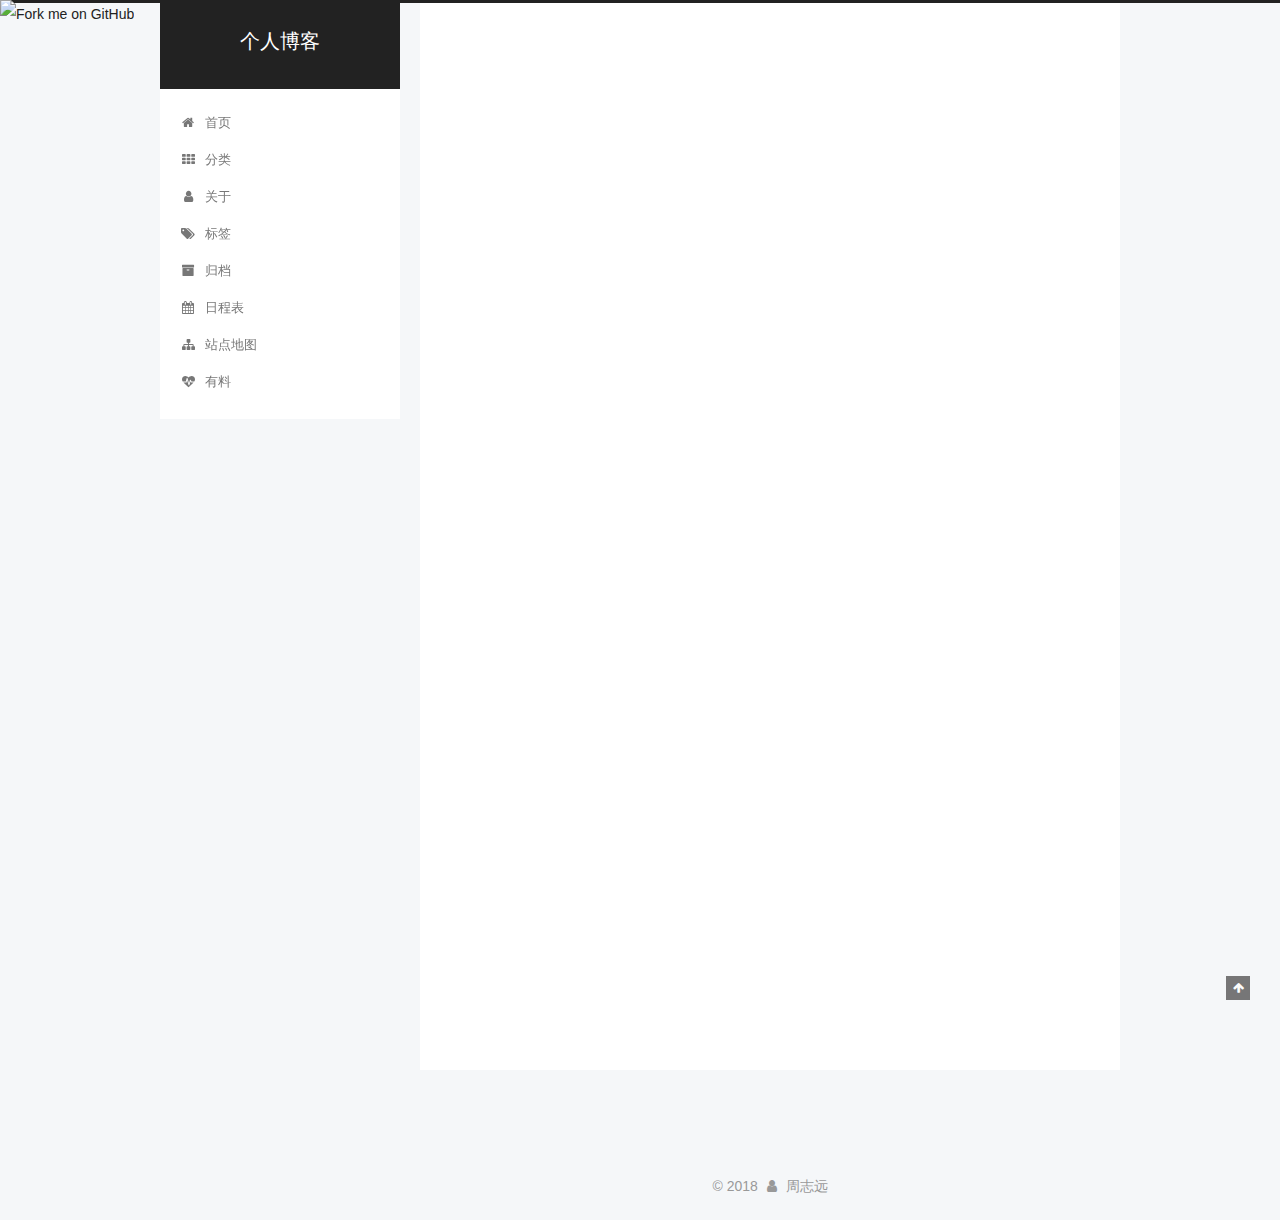
==== commit 2f1bcd6b: "Site updated: 2018-05-24 09:41:23" ====
--- a/index.html
+++ b/index.html
@@ -80,12 +80,12 @@
 
 
 <meta property="og:type" content="website">
-<meta property="og:title" content="Hexo">
+<meta property="og:title" content="个人博客">
 <meta property="og:url" content="http://yoursite.com/index.html">
-<meta property="og:site_name" content="Hexo">
+<meta property="og:site_name" content="个人博客">
 <meta property="og:locale" content="zh-Hans">
 <meta name="twitter:card" content="summary">
-<meta name="twitter:title" content="Hexo">
+<meta name="twitter:title" content="个人博客">
 
 
 
@@ -121,7 +121,7 @@
 
 
 
-  <title>Hexo</title>
+  <title>个人博客</title>
   
 
 
@@ -154,7 +154,7 @@
     <div class="custom-logo-site-title">
       <a href="/"  class="brand" rel="start">
         <span class="logo-line-before"><i></i></span>
-        <span class="site-title">Hexo</span>
+        <span class="site-title">个人博客</span>
         <span class="logo-line-after"><i></i></span>
       </a>
     </div>
@@ -189,26 +189,6 @@
         </li>
       
         
-        <li class="menu-item menu-item-about">
-          <a href="/about/" rel="section">
-            
-              <i class="menu-item-icon fa fa-fw fa-user"></i> <br />
-            
-            关于
-          </a>
-        </li>
-      
-        
-        <li class="menu-item menu-item-tags">
-          <a href="/tags/" rel="section">
-            
-              <i class="menu-item-icon fa fa-fw fa-tags"></i> <br />
-            
-            标签
-          </a>
-        </li>
-      
-        
         <li class="menu-item menu-item-categories">
           <a href="/categories/" rel="section">
             
@@ -219,10 +199,30 @@
         </li>
       
         
+        <li class="menu-item menu-item-about">
+          <a href="/about" rel="section">
+            
+              <i class="menu-item-icon fa fa-fw fa-user"></i> <br />
+            
+            关于
+          </a>
+        </li>
+      
+        
+        <li class="menu-item menu-item-tags">
+          <a href="/tags" rel="section">
+            
+              <i class="menu-item-icon fa fa-fw fa-tags"></i> <br />
+            
+            标签
+          </a>
+        </li>
+      
+        
         <li class="menu-item menu-item-archives">
           <a href="/archives" rel="section">
             
-              <i class="menu-item-icon fa fa-fw fa-question-circle"></i> <br />
+              <i class="menu-item-icon fa fa-fw fa-archive"></i> <br />
             
             归档
           </a>
@@ -245,16 +245,6 @@
               <i class="menu-item-icon fa fa-fw fa-sitemap"></i> <br />
             
             站点地图
-          </a>
-        </li>
-      
-        
-        <li class="menu-item menu-item-commonweal">
-          <a href="/404/" rel="section">
-            
-              <i class="menu-item-icon fa fa-fw fa-heartbeat"></i> <br />
-            
-            公益404
           </a>
         </li>
       
@@ -310,7 +300,7 @@
     </span>
 
     <span hidden itemprop="publisher" itemscope itemtype="http://schema.org/Organization">
-      <meta itemprop="name" content="Hexo">
+      <meta itemprop="name" content="个人博客">
     </span>
 
     
@@ -320,7 +310,7 @@
         
           <h1 class="post-title" itemprop="name headline">
                 
-                <a class="post-title-link" href="/2018/05/22/hello-world/" itemprop="url">Hello World</a></h1>
+                <a class="post-title-link" href="/2018/05/22/hello-world/" itemprop="url">你好</a></h1>
         
 
         <div class="post-meta">
@@ -475,6 +465,15 @@
             
 
             
+              
+              
+              <div class="site-state-item site-state-tags">
+                
+                  <span class="site-state-item-count">3</span>
+                  <span class="site-state-item-name">标签</span>
+                
+              </div>
+            
 
           </nav>
 
@@ -517,15 +516,9 @@
 </div>
 
 
-  <div class="powered-by">由 <a class="theme-link" target="_blank" href="https://hexo.io">Hexo</a> 强力驱动</div>
-
-
-
-  <span class="post-meta-divider">|</span>
-
-
-
-  <div class="theme-info">主题 &mdash; <a class="theme-link" target="_blank" href="https://github.com/iissnan/hexo-theme-next">NexT.Pisces</a> v5.1.4</div>
+
+
+
 
 
 
--- a/css/main.css
+++ b/css/main.css
@@ -487,8 +487,8 @@
   margin: 20px 0;
   padding: 0;
   font-size: 13px;
-  color: #4d4d4c;
-  background: #f7f7f7;
+  color: #c5c8c6;
+  background: #1d1f21;
   line-height: 1.6;
 }
 pre,
@@ -508,7 +508,7 @@
 }
 pre code {
   padding: 0;
-  color: #4d4d4c;
+  color: #c5c8c6;
   background: none;
   text-shadow: none;
 }
@@ -531,7 +531,7 @@
 }
 .highlight figcaption {
   font-size: 1em;
-  color: #4d4d4c;
+  color: #c5c8c6;
   line-height: 1em;
   margin-bottom: 1em;
 }
@@ -545,23 +545,23 @@
 }
 .highlight figcaption a {
   float: right;
-  color: #4d4d4c;
+  color: #c5c8c6;
 }
 .highlight figcaption a:hover {
-  border-bottom-color: #4d4d4c;
+  border-bottom-color: #c5c8c6;
 }
 .highlight .gutter pre {
   padding-left: 10px;
   padding-right: 10px;
-  color: #869194;
+  color: #888f96;
   text-align: right;
-  background-color: #eff2f3;
+  background-color: #000;
 }
 .highlight .code pre {
   width: 100%;
   padding-left: 10px;
   padding-right: 10px;
-  background-color: #f7f7f7;
+  background-color: #1d1f21;
 }
 .highlight .line {
   height: 20px;
@@ -579,16 +579,16 @@
   border: none;
 }
 pre .deletion {
-  background: #fdd;
+  background: #008000;
 }
 pre .addition {
-  background: #dfd;
+  background: #800000;
 }
 pre .meta {
-  color: #8959a8;
+  color: #b294bb;
 }
 pre .comment {
-  color: #8e908c;
+  color: #969896;
 }
 pre .variable,
 pre .attribute,
@@ -602,7 +602,7 @@
 pre .css .id,
 pre .css .class,
 pre .css .pseudo {
-  color: #c82829;
+  color: #c66;
 }
 pre .number,
 pre .preprocessor,
@@ -611,7 +611,7 @@
 pre .params,
 pre .constant,
 pre .command {
-  color: #f5871f;
+  color: #de935f;
 }
 pre .ruby .class .title,
 pre .css .rules .attribute,
@@ -624,11 +624,11 @@
 pre .special,
 pre .number,
 pre .formula {
-  color: #718c00;
+  color: #b5bd68;
 }
 pre .title,
 pre .css .hexcolor {
-  color: #3e999f;
+  color: #8abeb7;
 }
 pre .function,
 pre .python .decorator,
@@ -638,11 +638,11 @@
 pre .perl .sub,
 pre .javascript .title,
 pre .coffeescript .title {
-  color: #4271ae;
+  color: #81a2be;
 }
 pre .keyword,
 pre .javascript .function {
-  color: #8959a8;
+  color: #b294bb;
 }
 .full-image.full-image.full-image.full-image {
   border: none;
@@ -1823,7 +1823,7 @@
   width: 4px;
   height: 4px;
   border-radius: 50%;
-  background: #82df73;
+  background: #0fff46;
 }
 .links-of-blogroll {
   font-size: 13px;
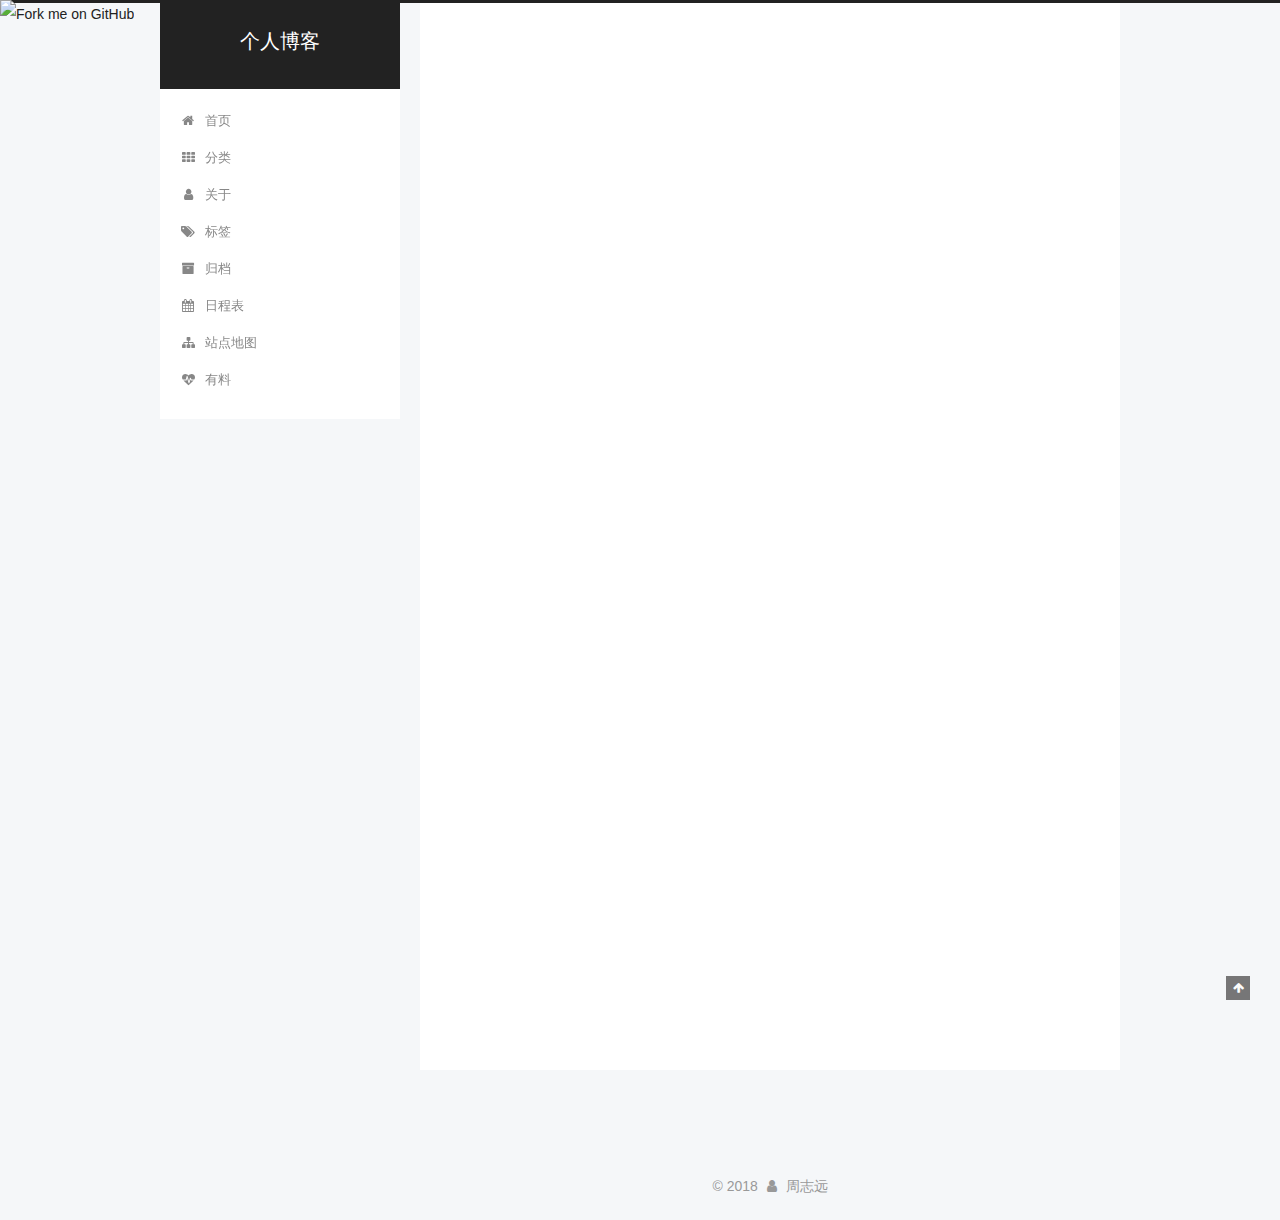
==== commit 3b567862: "Site updated: 2018-05-24 09:48:41" ====
--- a/index.html
+++ b/index.html
@@ -468,10 +468,10 @@
               
               
               <div class="site-state-item site-state-tags">
-                
+                <a href="/tags/index.html">
                   <span class="site-state-item-count">3</span>
                   <span class="site-state-item-name">标签</span>
-                
+                </a>
               </div>
             
 
